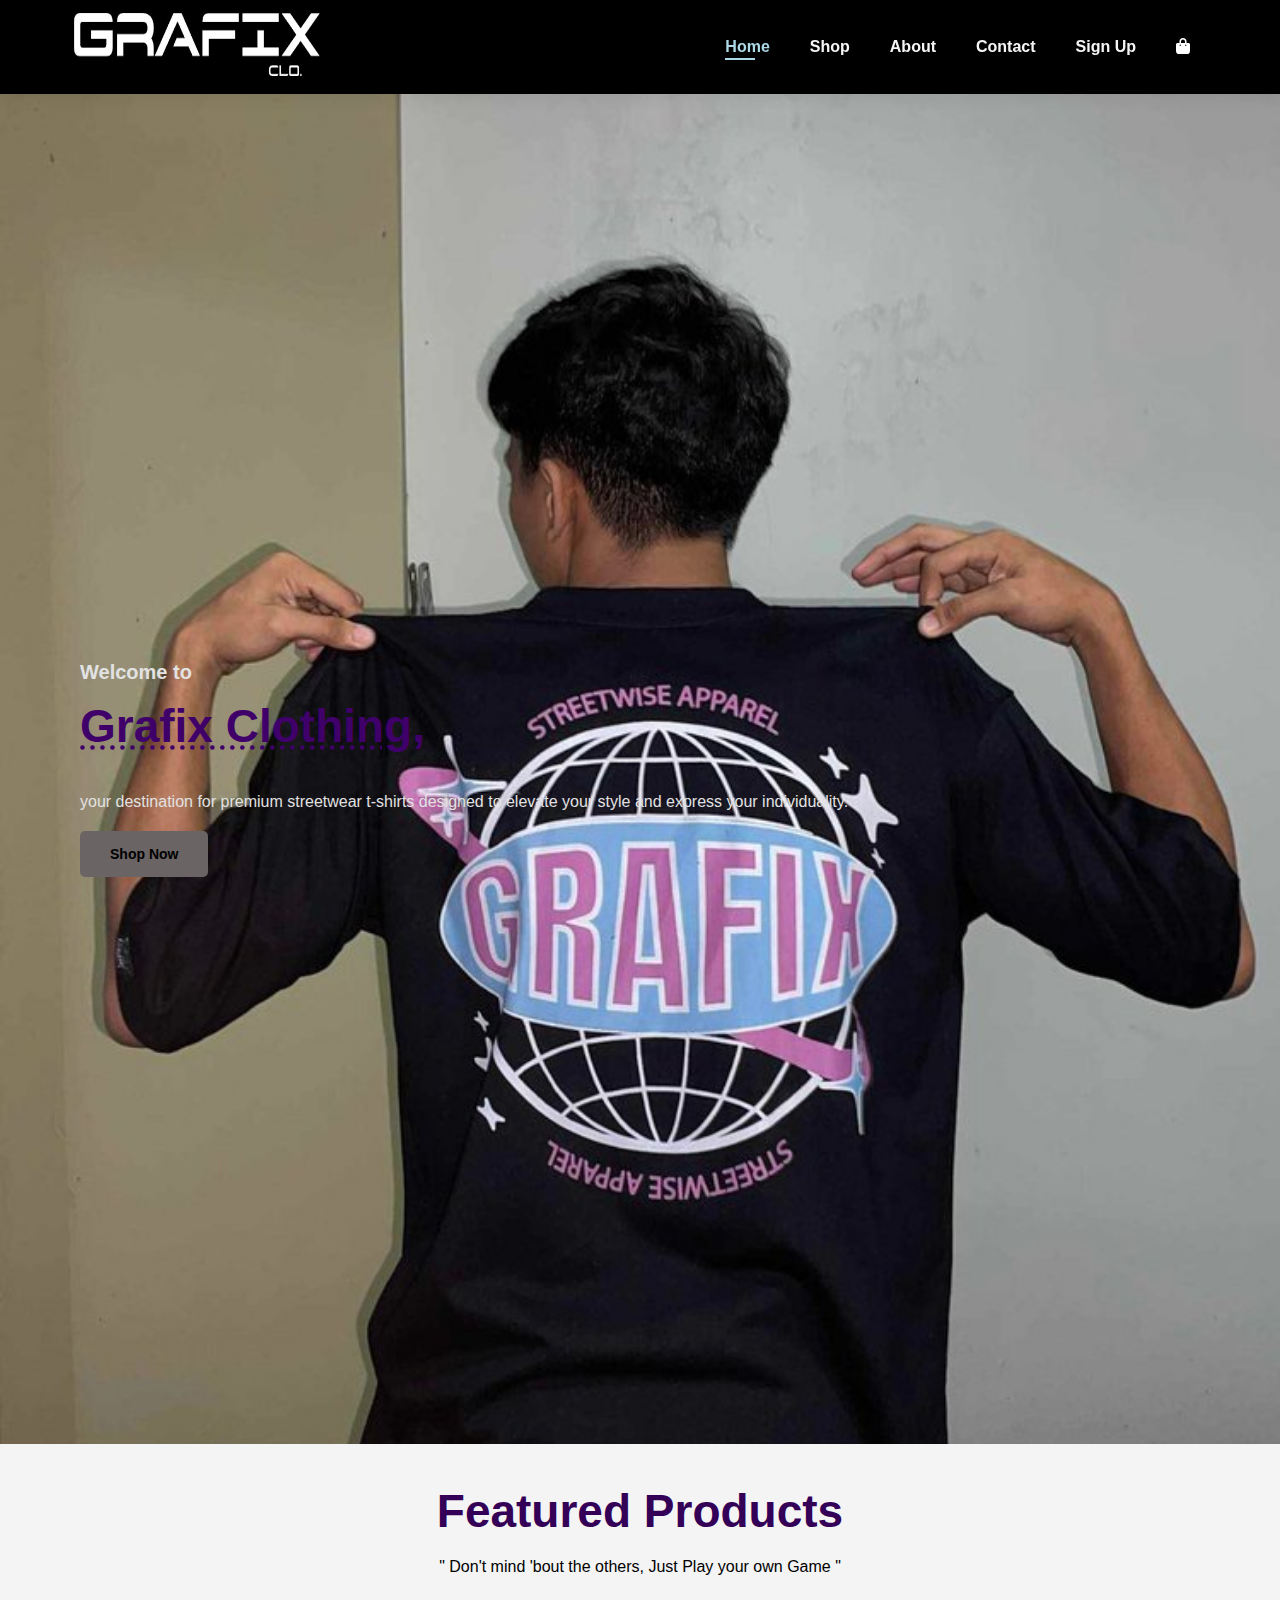
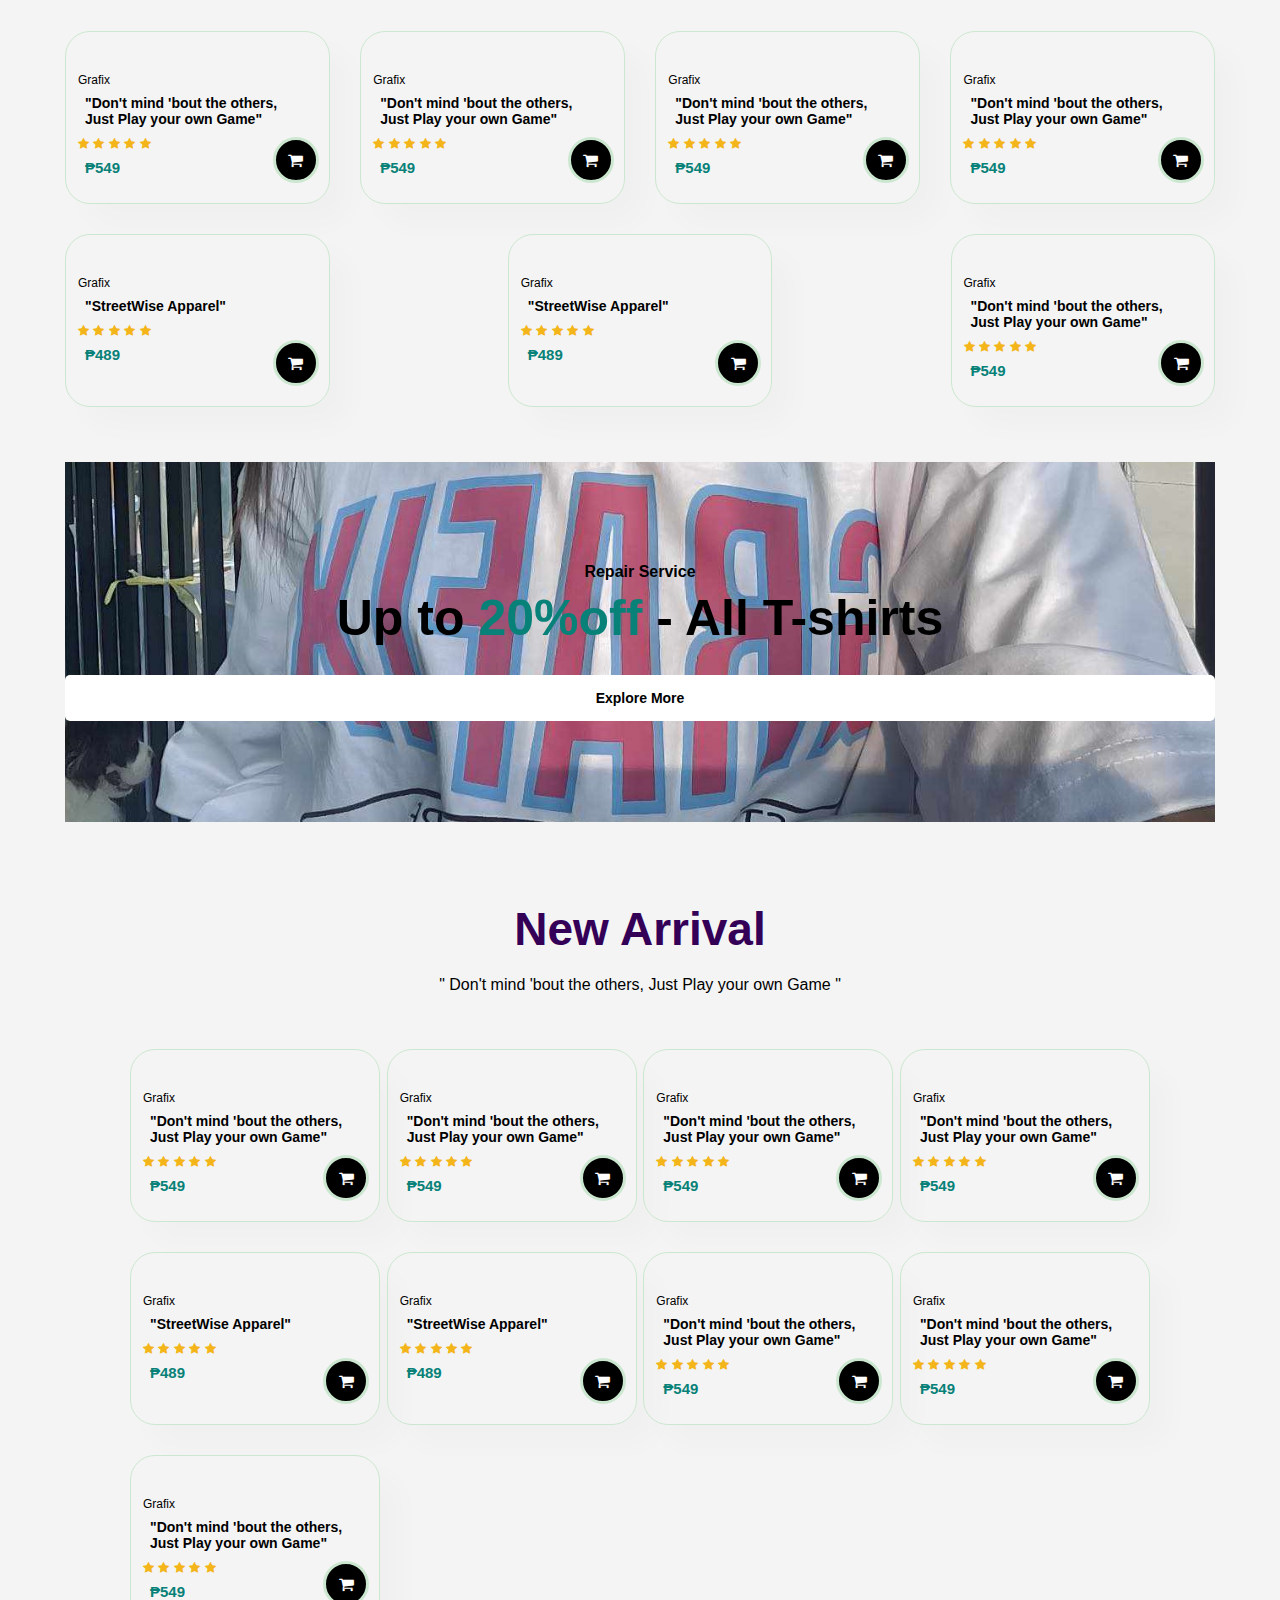
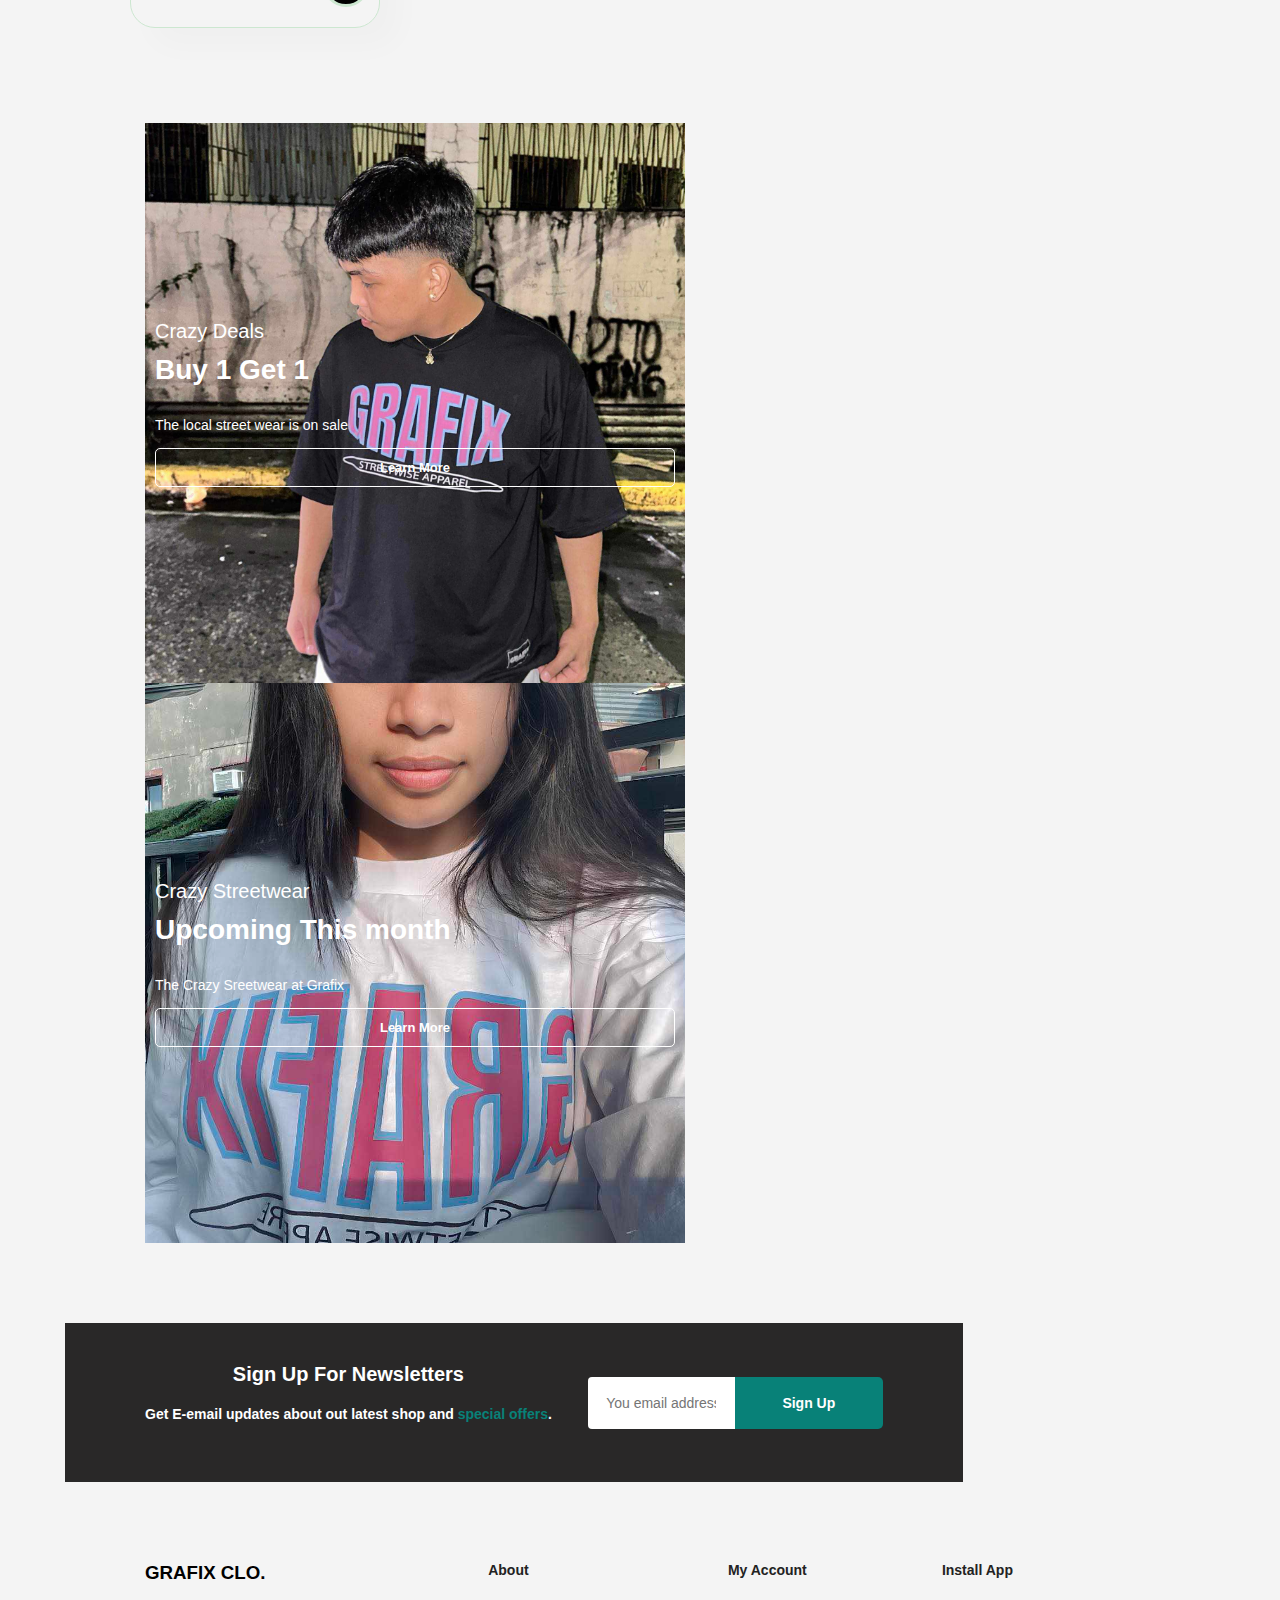
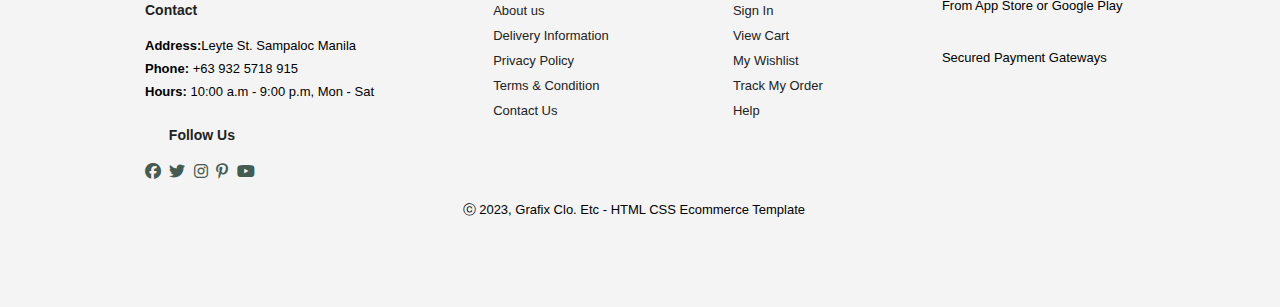
==== index.html @ 29e96ed6 "Add files via upload" ====
<!DOCTYPE html>
<html lang="en">
<head>
    <meta name="viewport" content="width=device-width, initial-scale=1.0">
    <title>Grafix Clothing</title>
    <link rel="stylesheet" href="https://cdnjs.cloudflare.com/ajax/libs/font-awesome/6.5.1/css/all.min.css"/>
    <link rel="stylesheet" href="https://cdnjs.cloudflare.com/ajax/libs/font-awesome/4.7.0/css/font-awesome.min.css"/>
    <link rel="stylesheet" href="https://cdnjs.cloudflare.com/ajax/libs/rateYo/2.3.4/jquery.rateyo.min.css"/>
    <link rel="stylesheet" href="style.css">
</head>

<body>

    <section id="header">
        <a href="#"><img src="Grafix logo.jpg" height="70" width="250"  class="logo" alt=""></a>

        <div>
            <ul id="navbar">
                <li><a class="active" href="index.html">Home</a></li>
                <li><a href="shop.html">Shop</a></li>
                <li><a href="about.html">About</a></li>
                <li><a href="contact.html">Contact</a></li>
                <li><a href="signup.html">Sign Up</a></li>
                <li id="lg-bag"><a href="cart.html"><i class="fa-solid fa-shopping-bag" style="color: white;" ></i></a></li>
                <a href="#" id="close"><i class="fa-regular fa-circle-xmark"></i></a>

            </ul>
        </div>
        <div id="mobile">
            <a href="cart.html"><i class="fa-solid fa-shopping-bag" style="color: white;" ></i></a>
            <i id="bar" class="fa-solid fa-outdent" style="color: white;"></i>

        </div>
    </section>

    <section id="hero"> 
        <h4> Welcome to </h4>
        <h2><abbr title="">Grafix Clothing,</abbr></h2>
        <p>your destination for premium streetwear t-shirts designed to elevate your style and express your individuality.</p>
        <a href="shop.html"><button>Shop Now</button></a>
    </section>

    </section>
    <section id="product1" class="section-p1">
        <h2> Featured Products</h2>
        <p> " Don't mind 'bout the others, Just Play your own Game "</p>
        <div class="pro-container">
            <div class="pro">
                <a href="sproduct.html">
                <img src="product/pro1.jpg" alt="">
                <div class="des">
                    <span>Grafix</span>
                    <h5>"Don't mind 'bout the others, Just Play your own Game"</h5>
                    <div class="star">
                        <i class="fa fa-star"></i>
                        <i class="fa fa-star"></i>
                        <i class="fa fa-star"></i>
                        <i class="fa fa-star"></i>
                        <i class="fa fa-star"></i>
                    </div>
                    <h4>₱549</h4>
                </div>
                <a href="#"><i class="fa fa-shopping-cart cart"></i></a>
            </div>
            <div class="pro">
                <a href="sproduct2.html">
                <img src="product/pro2.jpg" alt="">
                <div class="des">
                    <span>Grafix</span>
                    <h5>"Don't mind 'bout the others, Just Play your own Game"</h5>
                    <div class="star">
                        <i class="fa fa-star"></i>
                        <i class="fa fa-star"></i>
                        <i class="fa fa-star"></i>
                        <i class="fa fa-star"></i>
                        <i class="fa fa-star"></i>
                    </div>
                    <h4>₱549</h4>
                </div>
                <a href="#"><i class="fa fa-shopping-cart cart"></i></a>
            </div>
            <div class="pro">
                <a href="sproduct3.html">
                <img src="product/pro3.jpg" alt="">
                <div class="des">
                    <span>Grafix</span>
                    <h5>"Don't mind 'bout the others, Just Play your own Game"</h5>
                    <div class="star">
                        <i class="fa fa-star"></i>
                        <i class="fa fa-star"></i>
                        <i class="fa fa-star"></i>
                        <i class="fa fa-star"></i>
                        <i class="fa fa-star"></i>
                    </div>
                    <h4>₱549</h4>
                </div>
                <a href="#"><i class="fa fa-shopping-cart cart"></i></a>
            </div>
            <div class="pro">
                <a href="sproduct4.html">
                <img src="product/pro4.jpg" alt="">
                <div class="des">
                    <span>Grafix</span>
                    <h5>"Don't mind 'bout the others, Just Play your own Game"</h5>
                    <div class="star">
                        <i class="fa fa-star"></i>
                        <i class="fa fa-star"></i>
                        <i class="fa fa-star"></i>
                        <i class="fa fa-star"></i>
                        <i class="fa fa-star"></i>
                    </div>
                    <h4>₱549</h4>
                </div>
                <a href="#"><i class="fa fa-shopping-cart cart"></i></a>
            </div>
            <div class="pro">
                <a href="sproduct5.html">
                <img src="product/pro5.jpg" alt="">
                <div class="des">
                    <span>Grafix</span>
                    <h5>"StreetWise Apparel"</h5>
                    <div class="star">
                        <i class="fa fa-star"></i>
                        <i class="fa fa-star"></i>
                        <i class="fa fa-star"></i>
                        <i class="fa fa-star"></i>
                        <i class="fa fa-star"></i>
                    </div>
                    <h4>₱489</h4>
                </div>
                <a href="#"><i class="fa fa-shopping-cart cart"></i></a>
            </div>
            <div class="pro">
                <a href="sproduct6.html">
                <img src="product/pro6.jpg" alt="">
                <div class="des">
                    <span>Grafix</span>
                    <h5>"StreetWise Apparel"</h5>
                    <div class="star">
                        <i class="fa fa-star"></i>
                        <i class="fa fa-star"></i>
                        <i class="fa fa-star"></i>
                        <i class="fa fa-star"></i>
                        <i class="fa fa-star"></i>
                    </div>
                    <h4>₱489</h4>
                </div>
                <a href="#"><i class="fa fa-shopping-cart cart"></i></a>
            </div>
            <div class="pro">
                <a href="sproduct.html">
                <img src="product/pro1.jpg" alt="">
                <div class="des">
                    <span>Grafix</span>
                    <h5>"Don't mind 'bout the others, Just Play your own Game"</h5>
                    <div class="star">
                        <i class="fa fa-star"></i>
                        <i class="fa fa-star"></i>
                        <i class="fa fa-star"></i>
                        <i class="fa fa-star"></i>
                        <i class="fa fa-star"></i>
                    </div>
                    <h4>₱549</h4>
                </div>
                <a href="#"><i class="fa fa-shopping-cart cart"></i></a>
            </div>
            

    <section id="banner" class="section-m1">
        <h4>Repair Service</h4>
        <h2>Up to <span>20%off</span> - All T-shirts</h2>
        <button class="normal">Explore More</button>
    </section>

    <section id="product1" class="section-p1">
        <h2> New Arrival</h2>
        <p> " Don't mind 'bout the others, Just Play your own Game "</p>
        <div class="pro-container">
            <div class="pro">
                <img src="product/pro1.jpg" alt="">
                <div class="des">
                    <span>Grafix</span>
                    <h5>"Don't mind 'bout the others, Just Play your own Game"</h5>
                    <div class="star">
                        <i class="fa fa-star"></i>
                        <i class="fa fa-star"></i>
                        <i class="fa fa-star"></i>
                        <i class="fa fa-star"></i>
                        <i class="fa fa-star"></i>
                    </div>
                    <h4>₱549</h4>
                </div>
                <a href="#"><i class="fa fa-shopping-cart cart"></i></a>
            </div>
            <div class="pro">
                <img src="product/pro2.jpg" alt="">
                <div class="des">
                    <span>Grafix</span>
                    <h5>"Don't mind 'bout the others, Just Play your own Game"</h5>
                    <div class="star">
                        <i class="fa fa-star"></i>
                        <i class="fa fa-star"></i>
                        <i class="fa fa-star"></i>
                        <i class="fa fa-star"></i>
                        <i class="fa fa-star"></i>
                    </div>
                    <h4>₱549</h4>
                </div>
                <a href="#"><i class="fa fa-shopping-cart cart"></i></a>
            </div>
            <div class="pro">
                <img src="product/pro3.jpg" alt="">
                <div class="des">
                    <span>Grafix</span>
                    <h5>"Don't mind 'bout the others, Just Play your own Game"</h5>
                    <div class="star">
                        <i class="fa fa-star"></i>
                        <i class="fa fa-star"></i>
                        <i class="fa fa-star"></i>
                        <i class="fa fa-star"></i>
                        <i class="fa fa-star"></i>
                    </div>
                    <h4>₱549</h4>
                </div>
                <a href="#"><i class="fa fa-shopping-cart cart"></i></a>
            </div>
            <div class="pro">
                <img src="product/pro4.jpg" alt="">
                <div class="des">
                    <span>Grafix</span>
                    <h5>"Don't mind 'bout the others, Just Play your own Game"</h5>
                    <div class="star">
                        <i class="fa fa-star"></i>
                        <i class="fa fa-star"></i>
                        <i class="fa fa-star"></i>
                        <i class="fa fa-star"></i>
                        <i class="fa fa-star"></i>
                    </div>
                    <h4>₱549</h4>
                </div>
                <a href="#"><i class="fa fa-shopping-cart cart"></i></a>
            </div>
            <div class="pro">
                <img src="product/pro5.jpg" alt="">
                <div class="des">
                    <span>Grafix</span>
                    <h5>"StreetWise Apparel"</h5>
                    <div class="star">
                        <i class="fa fa-star"></i>
                        <i class="fa fa-star"></i>
                        <i class="fa fa-star"></i>
                        <i class="fa fa-star"></i>
                        <i class="fa fa-star"></i>
                    </div>
                    <h4>₱489</h4>
                </div>
                <a href="#"><i class="fa fa-shopping-cart cart"></i></a>
            </div>
            <div class="pro">
                <img src="product/pro6.jpg" alt="">
                <div class="des">
                    <span>Grafix</span>
                    <h5>"StreetWise Apparel"</h5>
                    <div class="star">
                        <i class="fa fa-star"></i>
                        <i class="fa fa-star"></i>
                        <i class="fa fa-star"></i>
                        <i class="fa fa-star"></i>
                        <i class="fa fa-star"></i>
                    </div>
                    <h4>₱489</h4>
                </div>
                <a href="#"><i class="fa fa-shopping-cart cart"></i></a>
            </div>
            <div class="pro">
                <img src="product/pro1.jpg" alt="">
                <div class="des">
                    <span>Grafix</span>
                    <h5>"Don't mind 'bout the others, Just Play your own Game"</h5>
                    <div class="star">
                        <i class="fa fa-star"></i>
                        <i class="fa fa-star"></i>
                        <i class="fa fa-star"></i>
                        <i class="fa fa-star"></i>
                        <i class="fa fa-star"></i>
                    </div>
                    <h4>₱549</h4>
                </div>
                <a href="#"><i class="fa fa-shopping-cart cart"></i></a>
            </div>
            <div class="pro">
                <img src="product/pro1.jpg" alt="">
                <div class="des">
                    <span>Grafix</span>
                    <h5>"Don't mind 'bout the others, Just Play your own Game"</h5>
                    <div class="star">
                        <i class="fa fa-star"></i>
                        <i class="fa fa-star"></i>
                        <i class="fa fa-star"></i>
                        <i class="fa fa-star"></i>
                        <i class="fa fa-star"></i>
                    </div>
                    <h4>₱549</h4>
                </div>
                <a href="#"><i class="fa fa-shopping-cart cart"></i></a>
            </div>
            <div class="pro">
                <img src="product/pro1.jpg" alt="">
                <div class="des">
                    <span>Grafix</span>
                    <h5>"Don't mind 'bout the others, Just Play your own Game"</h5>
                    <div class="star">
                        <i class="fa fa-star"></i>
                        <i class="fa fa-star"></i>
                        <i class="fa fa-star"></i>
                        <i class="fa fa-star"></i>
                        <i class="fa fa-star"></i>
                    </div>
                    <h4>₱549</h4>
                </div>
                <a href="#"><i class="fa fa-shopping-cart cart"></i></a>
            </div>
        </div>

    </section>

    <section id="sm-banner" class="section-p1">
    <div class="banner-box">
        <h4> Crazy Deals </h4>
        <h2> Buy 1 Get 1</h2>
        <span>The local street wear is on sale </span>
        <button class="white"> Learn More</button>
    </div>
    <div class="banner-box banner-box2">
        <h4> Crazy Streetwear </h4>
        <h2> Upcoming This month</h2>
        <span>The Crazy Sreetwear at Grafix </span>
        <button class="white"> Learn More</button>
    </div>
    </section>

    <section id="newletter" class="section-p1 section-m1">
        <div class="newtext">
            <h4>Sign Up For Newsletters</h4>
            <p> Get E-email updates about out latest shop and <span>special offers</span>.
            </p>
        </div>
        <div class="form">
            <input type="text" placeholder="You email address">
            <button class="normal">Sign Up</button>
        </div>
    </section>
    
    <footer class="section-p1">
        <div id="logo" class="col">
            <h3>GRAFIX CLO.</h3><br>
            <H4>Contact</H4>
            <p><strong>Address:</strong>Leyte St. Sampaloc Manila</p>
            <p><strong>Phone:</strong> +63 932 5718 915 </p>
            <p><strong>Hours:</strong> 10:00 a.m - 9:00 p.m, Mon - Sat</p>
            <div class="follow">
                <h4>Follow Us</h4>
                <div class="icon">
                <i class="fab fa-facebook-f"></i>
                <i class="fab fa-twitter"></i>
                <i class="fab fa-instagram"></i>
                <i class="fab fa-pinterest-p"></i>
                <i class="fab fa-youtube"></i>
            </div>
        </div>
    </div>

    <div class="col">
        <h4>About</h4>
        <a href="#">About us</a>
        <a href="#">Delivery Information</a>
        <a href="#">Privacy Policy</a>
        <a href="#">Terms & Condition</a>
        <a href="#">Contact Us</a>
    </div>  

    <div class="col">
        <h4>My Account</h4>
        <a href="#">Sign In</a>
        <a href="#">View Cart</a>
        <a href="#">My Wishlist</a>
        <a href="#">Track My Order</a>
        <a href="#">Help </a>
    </div>    


    <div class="col install">
        <h4>Install App</h4>
        <p>From App Store or Google Play</p>
        <div class="row">
            <img src="pay/store1.png"   alt="">
            <img src="pay/play.png"  alt="">
        </div>
        <p> Secured Payment Gateways</p>
        <img src="pay/visa.png"  alt="">
    </div>

    <div class="copyright">
        <p>ⓒ 2023, Grafix Clo. Etc - HTML CSS Ecommerce Template</p>
    </div>
    </footer>

    <script src="script.js"></script>
</body>
</html>
---- style.css ----
@import url('https://fonts.googleapis.com/css2?family=Kanit:wght@100&family=Roboto:wght@100&display=swap');
 @media only screen and (max-width: 576px) {
    /* CSS rules for screens up to 576px wide (typical mobile portrait) */

}
*{
    margin: 0;
    padding: 0;
    font-family: 'Robot', sans-serif;
}

h1 {
    font-size: 50px;
    line-height: 64px;
    color: #222;
} 

h2 {
    font-size: 46px;
    line-height: 54px;
    color: #340057;
}

h4{
    font-size: 20px;
    color: #222;
}

h6{
    font-weight: 700;
    font-size: 12px;
}

p{
    font-size: 16px;
    color:black;
    margin: 15px 0 20px 0;
}

.section-p1{
    padding: 40px 80px;
}

.section-m1{
    margin: 40px 0;
}

button.normal{
    font-size: 14px;
    font-weight: 600;
    padding: 15px 30px;
    color: #000;
    background-color: #fff;
    border-radius: 5px;
    cursor: pointer;
    border: none;
    outline: none;
    transition: 0.5s;

}
button.white{
    font-size: 13px;
    font-weight: 600;
    padding: 11px 18px;
    color: #fff;
    background-color:transparent;
    border-radius: 5px;
    cursor: pointer;
    border: 1px solid white;
    outline: none;
    transition: 0.2s;
}

body{
    width: 100%;
}

/*Header Start */

#header{
    display: flex;
    align-items: center;
    justify-content: space-between;
    padding: 10px 70px;
    background-color: black ;
    box-shadow: 0 5px 15px rgba(0,0,0,0.06);
    z-index: 999;
    position: sticky;
    top: 0;
    left: 0;
    display: flex;

}

#navbar {
    display: flex;
    align-items: center;
    justify-content: center;
}

#navbar li{
    list-style: none;
    padding: 0 20px;
    position: relative;
}

#navbar li a{
    text-decoration: none;
    font-size: 16px;
    font-weight: 600;
    color: whitesmoke;
    transition: 0.3s ease;
}

#navbar li a:hover, 
#navbar li a.active {
    
    color: lightblue;
}

#navbar li a.active::after,
#navbar li a:hover::after{
    content: "";
    width: 30px;
    height: 2px;
    background: lightblue;
    position: absolute;
    bottom: -4px;
    left: 20px;
}

#mobile{
    display: none;
    align-items: center;
}
#close{
    display: none;
}
.about-content {
    display: flex; /* Use flexbox layout */
    align-items: center; /* Align items vertically */
}

.about-text {
    margin-left: 20px; /* Adjust margin for spacing */
}
.single-pro-container {
    display: grid;
    grid-template-columns: 1fr 1fr; /* Two columns */
    gap: 20px;
}

.single-row-image {
    grid-column: 1 / span 1; /* Image spans the first column */
}

.single-pro-details {
    grid-column: 2 / span 1; /* Text details span the second column */
    padding: 20px; /* Add padding for spacing */
    background-color: #f9f9f9; /* Background color for contrast */
    border-radius: 8px; /* Rounded corners for style */
    box-shadow: 0 0 10px rgba(0, 0, 0, 0.1); /* Shadow for depth */
}

.single-pro-details h6 {
    margin-top: 0; /* Remove top margin for h6 */
    margin-bottom: 10px; /* Add bottom margin for spacing */
}

.single-pro-details span {
    margin-top: 20px; /* Add space between text and other elements */
    margin-bottom: 20px; /* Add bottom margin for spacing */
}

.single-pro-details select,
.single-pro-details input[type="number"] {
    margin-top: 10px; /* Add space between input elements */
    margin-bottom: 10px; /* Add bottom margin for spacing */
    padding: 8px;
    border: 1px solid #ccc;
    border-radius: 4px;
    width: 150px;
}

.single-pro-details button#add-to-cart-btn {
    margin-top: 20px; /* Add space between button and other elements */
    padding: 10px 20px;
    background-color: #4caf50;
    color: white;
    border: none;
    border-radius: 4px;
    cursor: pointer;
    transition: background-color 0.3s;
}

.single-pro-details button#add-to-cart-btn:hover {
    background-color: #45a049;
}

.single-pro-details span {
    color: #666;
}

/*Home Page */
#hero{
    background-image: url("model\ 2.jpg");
    height: 150vh;
    /*width: ;*/
    background-size: cover;
    background-position: top 25% right 0;
    padding: 0 80px;
    display: flex;
    flex-direction: column;
    align-items: flex-start;
    justify-content: center;
}

#hero h1, 
#hero h2{
color: #3f0069; }
#hero h4,
#hero p{
    color: #e2e2e2;
}
#hero h4{
    padding-bottom: 15px;
    
}
#hero button {
    font-size: 14px;
    font-weight: 600;
    padding: 15px 30px;
    color: #000;
    background-color: rgb(106, 100, 100);
    border-radius: 5px;
    cursor: pointer;
    border: none;
    outline: none;
    transition: 0.5s;
}
#hero button:hover{
    background-color: #088178;
    color: #fff;

}

#feature{
    display: flex;
    align-items: center;
    justify-content: space-between;
    flex-wrap: wrap;
    padding-right: 30px;
    
}

#feature .fe-box{
    width: 180px;
    text-align: center;
    padding: 5px 2px 5px 2px;
    box-shadow: 20px 20px 34px rgba(0,0,0,0.03);
    border: 2px solid transparent; /* Set initial border color to transparent */
    border-radius: 4px;
    margin: 10px 0;
    transition: border-color 0.3s ease; /* Add transition for border color change */

}

#feature .fe-box:hover{
    box-shadow: 10px 10px 54px rgba(70,62,221,0.1);
    border-color: black; /* Change border color on hover */


}
#feature .fe-box img{
    width: 60%;
    /*margin-bottom:;*/
}

#feature .fe-box h6{
    display: inline-block;
    padding: 9px 8px 6px 7px;
    line-height: 1;
    border-radius: 4px;
    color: whitesmoke;
    background-color: black;
    margin-bottom: 10px;
    cursor: pointer;
    transition: background-color 0.3s ease;

}

#feature .fe-box :nth-child(2) h6{
    background-color: #cdebbc;
}

#feature .fe-box :nth-child(3) h6{
    background-color: #cdebbc;
}

#feature .fe-box :nth-child(4) h6{
    background-color: #cdebbc;
}

#feature .fe-box :nth-child(5) h6{
    background-color: #cdebbc;
}

#feature .fe-box :nth-child(6) h6{
    background-color: #cdebbc;
}

#product1{
    text-align: center;
}

#product1 .pro-container{
    display: flex;
    justify-content: space-between;
    padding-top: 20px;
    flex-wrap: wrap;
}

#product1 .pro{
    width: 23%;
    min-width: 250px;
    padding: 10px 12px;
    border: 1px solid #cce7d0;
    border-radius: 25px;
    cursor: pointer;
    box-shadow: 20px 20px 30px rgba(0,0,0,0.02);
    margin: 15px 0  ;
    transition: 0.3 ease;
    position: relative;
}

#product1 .pro:hover{
    box-shadow: 20px 20px 30px rgba(0,0,0,0.06);
}

#product1 .pro img{
    width: 100%;
    border-radius: 20px;
}

#product1 .pro .des{
    text-align: start;
    padding: 10px 0;
}

#product1 .pro .des span{
    font-family:system-ui 'Segoe UI,sans-serif';
    color: black;
    font-size: 12px;
}

#product1 .pro .des h5{
    padding: 7px;
    color: black;
    font-size: 14px;
}

#product1 .pro .des i{
    font-size: 12px;
    color: rgb(243, 181, 25);
}

#product1 .pro .des h4{
    padding: 7px;
    font-size: 15px;
    font-weight: 700;
    color: #088178;
}

#product1 .pro .cart{
    width: 40px;
    height: 40px;
    line-height: 40px;
    border-radius: 50px;
    background-color: black;
    font-weight: 500;
    color: white;
    border: solid #cce7d0;
    position: absolute;
    bottom: 20px;
    right: 10px;
}

#banner{
    display: flex;
    flex-direction: column;
    justify-content: center;
    align-items: center;
    text-align: center;
    background-image: url("model\ 1.jpg");
    width: 100%;
    height: 40vh;
    background-size: cover;
    background-position: center;
    
}

#banner h4{
    color: black;
    font-size: 16px;
}


#banner h2{
    color: black;
    font-size: 50px;
    padding: 10px 0;
}

#banner h2 span{
    color: #088178;
}

#banner button:hover{
    background-color: #088178;
    color: #fff;
    width: 150px;
}

#sm-banner {
    display: flex;
    justify-content:space-between;
    flex-wrap: wrap;
}

#sm-banner .banner-box{
    display: flex;
    flex-direction: column;
    justify-content: center;
    align-items: flex-start;
    background-image: url(model\ 3.jpg);
    min-width: 520px;
    height: 60vh;
    background-size: cover;
    background-position: center;
    padding: 10px;
}

#sm-banner .banner-box2{
    background-image: url(model\ 4.jpg);
}

#sm-banner h4{
    color:white ;
    font-size: 20px;
    font-weight: 300;
}

#sm-banner h2{
    color:white ;
    font-size: 28px;
    font-weight: 800;
}
#sm-banner span{
    color:white ;
    font-size: 14px;
    font-weight: 500;
    padding-bottom: 15px;
}
#sm-banner .banner-box:hover button{
    background-color: #088178;
    border: 1px solid #088178;
}

#banner3{
    display:flex ;
    justify-content:space-between;
    flex-wrap: wrap;
    padding: 0 100px;
}

#banner3 .banner-box{
    display: flex;
    flex-direction: column;
    justify-content: center;
    align-items: flex-start;
    background-image: url(model\ 5.jpg);
    min-width: 26%;
    height: 25vh;
    background-size: cover;
    background-position: center;
    padding: 20px;
    margin-bottom: 20px;
}

#banner3 .banner-box2{
    background-image: url(model\ 5.jpg);
}
#banner3 .banner-box2{
    background-image: url(model\ 5.jpg);
}

#banner3 h2{
    color: white;
    font-weight: 900;
    font-size: 22px;
}

#banner3 h3{
    color: rgb(177, 58, 58);
    font-weight: 800;
    font-size: 15px;
}

#newletter{
    display: flex;
    justify-content: space-between;
    flex-wrap: wrap;
    align-items: center;
    background-image:url() ;
    background-position: 20% 30%;
    background-color:rgb(41, 40, 40);
} 
#newletter h4 {
    font: size 22px; ;
    font-weight: 700;
    color: white;
}
#newletter p {
    font-size: 14px;
    font-weight: 600;
    color: white;
}
#newletter p span{
    color:#088178;
}

#newletter .form{
    display: flex;
    width: 40%;
}

#newletter input{
    height: 3.125rem ;
    padding: 0 1.25em;
    font-size: 14px;
    width: 100%;
    border: 1px solid transparent;
    border-radius: 4px;
    outline: none;
    border-top-right-radius: 0;
    border-bottom-right-radius: 0;
}
#newletter button{
    background-color:#088178 ;
    color: white;
    white-space: nowrap;
    border-top-left-radius: 0;
    border-bottom-left-radius: 0;
}
footer{
    display: flex;
    flex-wrap: wrap;
    justify-content: space-between;
}

footer .col{
    display: flex;
    flex-direction:column ;
    align-items: flex-start;
    margin-bottom: 20px;
}

footer .logo{
    margin-bottom: 30px;
}
footer h4{
    font-size: 14px;
    padding-bottom: 20px;
}

footer p{
    font-size: 13px;
    margin: 0 0 8px 0;
}
footer a{
    font-size: 13px;
    text-decoration: none;
    color: #222;
    margin: 5px;;
}

footer .follow{
    margin-top: 20px;
}

footer .follow i {
    color: #465b52;
    padding-right: 4px;
    cursor: pointer;
}

/*
footer .install .row img{
    
    border: 1px solid #088178;
    border-radius: 6px;    
}*/

footer  .install img{
    margin: 10px 0 15px 0; 
}

footer .follow i:hover,
footer a:hover{
    color: #088178;
}

footer .copyright{
    width: 100%;
    text-align: center;
}

/* Shop Page */
.pro-container {
    display: flex;
    flex-wrap: wrap;
    justify-content: space-between;
    margin: 0 -15px; 
}

.pro {
    width: calc(33.33% - 30px); 
    margin-bottom: 30px;
    padding: 0 15px; 
    box-sizing: border-box; 
}


#page-header {
    background-image: url(page2/swag1.jpg);
    width: 100%;
    height: 40vh;
    background-size: cover;
    display: flex;
    justify-content: center;
    align-items: center; /* Align items vertically */
    text-align: center;
}

#page-header h2,
#page-header p {
    color: white;
    margin: 0; /* Remove default margins */
}

#pagination {
    text-align: center;
    margin-top: 20px; /* Add margin for spacing */
}

#pagination a {
    text-decoration: none;
    background-color: black;
    padding: 10px 20px; /* Adjust padding */
    border-radius: 4px;
    color: white;
    font-weight: 600;
    margin: 0 5px; /* Add margin for spacing between pagination links */
}

#pagination a i {
    font-size: 16px;
    font-weight: 600;
}

#products {
    display: flex;
    flex-wrap: wrap;
    justify-content: space-between;
}

.product {
    width: calc(30% - 20px); /* Set to approximately 30% with space between */
    margin-bottom: 20px;
    background-color: #f9f9f9; /* Add background color for better visibility */
    padding: 15px; /* Add padding for better spacing */
    box-sizing: border-box; /* Include padding in width calculation */
    border-radius: 8px; /* Add border radius for rounded corners */
    box-shadow: 0 0 10px rgba(0, 0, 0, 0.1); /* Add box shadow for a better visual effect */
}

.product img {
    max-width: 100%; /* Ensure images fit inside their containers */
}

@media (max-width: 768px) {
    .product {
        width: calc(50% - 20px); /* Set to 50% width for two products per row on smaller screens */
    }
}

@media (max-width: 576px) {
    .product {
        width: 100%; /* Set to 100% width for one product per row on smaller screens */
    }
}




/*Contact Page*/

#contact-details {
    display: flex;
    align-items: center;
    justify-content: space-between;
}

#contact-details .details{
    width: 40%;
}

#contact-details .details span,
#form-details form span {
    font-size: 12px;
}

#contact-details .details h2,
#form-details form h2{
    font-size: 26px;
    line-height: 35px;
    padding: 20px 0;
}

#contact-details .details h3{
    font-size: 16px;
   padding-bottom: 15px;
}


#contact-details .details li{
    list-style: none;
    display: flex;
    padding: 10px 0;
}

#contact-details .details li i{
    font-size: 14px;
    padding-right: 22px;
}

#contact-details .details li p{
    margin: 0;
    font-size: 14px;
}

#contact-details .map {
    width: 55%;
    height: 400px ;
}

#contact-details .map iframe {
    width: 100%;
    height: 100%;
}

#form-details {
    display: flex;
    justify-content: space-between;
    margin: 30px;
    padding: 50px; 
    border: 1px solid black;
} 

#form-details form {
    width: 65%;
    display: flex;
    flex-direction: column;
    align-items: flex-start;
}

#form-details form input,
#form-details form textarea{
    width: 100%;
    padding: 12px 15px;
    outline: none;
    margin-bottom: 20px;
    border: 1px solid black;
}

#form-details form button {
    background-color: #088178;
    color: white;
}

#form-details .people div{
    
    display: flex;
    align-items: flex-start;
}

#form-details .people div img {
    
    margin: 65px;
    height: 65px;
    object-fit: cover;
    margin-right: 15px;
    margin-bottom: -10px;
}

#form-details .people div p{
    margin: 35px 0;
    font-size: 13px;
    line-height: 25px;
}
#form-details .people div span{
    display: block;
    font-size: 16px;
    font-weight: 600;
    color: black;
}


/*Cart Page*/

#cart {
    overflow-x: auto;
}

#cart table {
    width: 100%;
    border-collapse: collapse;
    table-layout: fixed;
    white-space: nowrap;
}

#cart table img {
    width: 70px;

}

#cart table td:nth-child(1){
    width: 100px;
    text-align: center;
}
#cart table td:nth-child(2){
    width: 150px;
    text-align: center;

}
#cart table td:nth-child(3){
    width: 250px;
    text-align: center;

}
#cart table td:nth-child(4),
#cart table td:nth-child(5),
#cart table td:nth-child(6){
    width:150px;
    text-align:center;
}

#cart table td:nth-child(5) input {
    width: 70px; 
    padding: 10px 5px 10px 15px;
}

#cart table thead {
    border: 1px solid #e2e2e2;
    border-left: none;
    border-right: none;
}

#cart table thead td {
    font-weight: 700;
    text-transform: uppercase;
    font-size: 13px;
    padding: 18px 0;
}

#cart table tbody tr td {
    padding-top: 15px;
}

#cart table tbody td {
    font-size: 13px;
} 

#cart-add {
    display: flex;
    flex-wrap: wrap;
    justify-content: space-between;
}

#coupon {
    width: 50%;
    margin-bottom: 30px;
}


#coupon h3,
#subtotal h3 {
    padding-bottom: 15px;
}

#coupon input {
    padding: 10px 20px;
    outline: none;
    width: 60%;
    margin-right: 10px;
    border: 1px solid #e2e2e2;
}

#coupon button,
#subtotal button {
    background-color: #088178;
    color: white;
    padding: 12px 20px;
}

#subtotal {
    width: 40%; /*30*/
    margin-bottom: 30px;
    border: 1px solid #e2e2e2;
    padding: 30px;
}

#subtotal table {
    border-collapse: collapse;
    width: 100%;
    margin-bottom: 20px;
}

#subtotal table td{
    width: 50%;
    border: 1px solid #e2e2e2;
    padding: 10px;
    font-size: 13px;
}

/*Start Media Query*/

@media (max-width:799px ) {
.section-p1{
    padding: 40px 40px;
}     
    #navbar {
        display: flex;
        flex-direction: column;
        align-items: flex-start;
        justify-content: flex-start;
        position: fixed;
        top: 0;
        right: -300px;
        height: 100vh;
        width: 300px;
        background-color: black;
        box-shadow: 0 40px 60px rgba(0, 0, 0, 0.1);
        padding: 80px 0 0 10px;
        transition: 0.3s;
    }
    #navbar li {
        margin-bottom: 25px;
    }


    #navbar.active{
        right: 0px;
    }
    #mobile {
        display: flex;
        align-items: center;
    }

    #mobile i {
        color: black;
        font-size: 24px;
        padding: 20px;
    }

    #close{
        display: initial;
        position: absolute;
        top: 30px;
        left: 30px;
        color: white;
        font-size: 24px;
    }
    #lg-bag{
    display: none;
    }
    #hero {
        height: 70vh;
        overflow-x: hidden;      
        padding: 0 70px;
        background-position: top 30% right 30%;
    }

    #feature {
        justify-content: center;
        padding-right: 10px;
    }
    #feature .fe-box {
        margin: 15px 15px;
    }
    #product1 .pro-container {
        
        justify-content: center;
        
    }
    #product1 .pro {
        margin: 15px ;
    }
    #banner {
        height: 20vh;
    }
    #sm-banner .banner-box {
        min-width: 100%;
        height: 30vh;
    }
    #banner3 {
        padding: 0 40px;
    }
    #banner3 .banner-box {
        width: 24%;
    }
    #sm-banner .banner-box2 {
        margin-top: 20px;
     }
    #newletter .form {
       
        width: 70%;
    }
    
   /* Contact Page */
   #form-details{
    padding: 40px;
   }

   #form-details form {
    width: 50%;
    }
}

@media(max-width: 477px)  {
    .section-p1 {
        padding: 20px;
    }
    
    #header {  
        padding: 5px 20px;
    }
    h1 {
        font-size: 38px;
    }
    h2 {
        font-size: 32px;
    }
    #hero {
        padding: 0 10px;
        background-position: 55%;
    }
    #feature {
        justify-content: space-between;
        padding-right: 10px;
    }
    #feature .fe-box {
        width: 155px;
        margin: 0 0 10px 0;
    }
    #product1 .pro {
        width: 100%;
    }
    #banner {
        height: 30vh;
    }
    #sm-banner .banner-box {
        
        height: 30vh;
    }
    #sm-banner .banner-box2 {
       margin-top: 20px;
    }
    #banner3 {
    padding: 0 30px;
    }   
    #banner3 .banner-box {
        width: 100%;
    }
    #newletter {
        padding: 40px 20px;
    }
    #newletter .form {
        width: 100%;
    }
    footer .copyright {
        
        text-align: start;
    }

    /*Single Product*/
    #prodetails {
        display: flex;
        flex-direction: column;
    }
    #prodetails .single-row-image {
        width: 100%;
        margin-right: 0px;
    }
    #prodetails .single-pro-details {
        width: 100%;
    }

    /*Blog Page*/
    #blog {
        padding: 100px 20px 0 20px;
    }
    
    #blog .blog-box {
        display: flex;
        flex-direction: column;
        align-items: flex-start;
    }
    #blog .blog-img {
        width: 100%;
        margin-right: 0px;
        margin-bottom: 30px;
    }
    #blog .blog-details {
        width: 100%;
    }

    /*about page*/
    #about-head {
       flex-direction: column;
    }
    #about-head img {
        width: 100%;
        margin-bottom: 20px;
    }
    h2 {
        font-size: 32px;
        text-align: center;
    }
    #about-head div {
        padding-left: 0px;
    }
    #about-app .video {
        width: 100%;
    }

    /*Contact Page*/
    #contact-details {
        flex-direction: column;  
    }

    #contact-details .details{
        width: 100%;
        margin-bottom: 30px;
    }
    #contact-details .map {
        width: 100%;
    }
    #form-details {
        margin: 10px;
        padding: 30px 10px;
        flex-wrap:wrap ;
    }
    #form-details form {
        width: 90%;
        margin-bottom: -10px; /*30*/
    }
    #form-details .people div{  /* dinagdag ko*/
        margin-top: 0px;
        margin-left: -30px;
        display: flex;
        align-items: flex-start;
    }
    /*cart */
    #cart-add {
        flex-direction: column; 
    }
    #coupon {
        width: 100%;
        margin-left: 10px;
    }
    #coupon button {
        margin-top: 10px;
    }
    #subtotal {
        width: 100%;
       
        padding: 10px;
    }
}

/* Additions for Checkout Page */
.checkout-container {
    max-width: 800px;
    margin: 20px auto;
    background-color: #fff;
    padding: 20px;
    border-radius: 5px;
    box-shadow: 0 0 10px rgba(0, 0, 0, 0.1);
}

.checkout-container h2 {
    margin-top: 0;
    text-align: center;
    color: #333;
}

.order-summary {
    margin-top: 20px;
    border-top: 1px solid #ccc;
    padding-top: 20px;
}

.order-summary table {
    width: 100%;
}

.order-summary table th,
.order-summary table td {
    padding: 10px;
    text-align: left;
    border-bottom: 1px solid #ccc;
}

.order-summary table th {
    background-color: #f2f2f2;
}

#confirm-order-btn {
    display: block;
    width: 100%;
    padding: 10px;
    background-color: #333;
    color: #fff;
    border: none;
    border-radius: 5px;
    cursor: pointer;
    transition: background-color 0.3s ease;
}

#confirm-order-btn:hover {
    background-color: #088178;
}

/* Modal styles */
.modal {
    display: none; /* Hide modal by default */
    position: fixed;
    z-index: 1;
    left: 0;
    top: 0;
    width: 100%;
    height: 100%;
    overflow: auto;
    background-color: rgba(0, 0, 0, 0.4); /* Black background with opacity */
}

.modal-content {
    background-color: #fefefe;
    margin: 15% auto;
    padding: 20px;
    border: 1px solid #888;
    width: 80%;
    border-radius: 5px;
    box-shadow: 0 4px 8px 0 rgba(0, 0, 0, 0.2);
    position: relative;
}

.close {
    color: #aaa;
    float: right;
    font-size: 28px;
    font-weight: bold;
}

.close:hover,
.close:focus {
    color: black;
    text-decoration: none;
    cursor: pointer;
}
body {
    font-family: Arial, sans-serif;
    background-color: #f4f4f4;
    margin: 0;
    padding: 0;
}

.signup-container {
    max-width: 400px;
    margin: 100px auto;
    padding: 20px;
    background-color: #fff;
    border-radius: 8px;
    box-shadow: 0 0 10px rgba(0, 0, 0, 0.1);
}

h2 {
    text-align: center;
    margin-bottom: 20px;
}

.form-group {
    margin-bottom: 20px;
}

label {
    display: block;
    margin-bottom: 5px;
}

input[type="email"],
input[type="password"] {
    width: 100%;
    padding: 10px;
    border: 1px solid #ccc;
    border-radius: 4px;
    box-sizing: border-box;
}

button[type="submit"] {
    padding: 10px 20px;
    background-color: #007bff;
    color: #fff;
    border: none;
    border-radius: 4px;
    cursor: pointer;
}

button[type="submit"]:hover {
    background-color: #0056b3;
}
body {
    font-family: Arial, sans-serif;
    background-color: #f4f4f4;
    margin: 0;
    padding: 0;
}

.container {
    width: 80%;
    max-width: 400px;
    margin: 50px auto;
    background: #fff;
    padding: 20px;
    border-radius: 5px;
    box-shadow: 0 0 10px rgba(0, 0, 0, 0.1);
}

h2 {
    text-align: center;
    margin-bottom: 20px;
}

.form-control {
    margin-bottom: 20px;
}

label {
    display: block;
    font-weight: bold;
}

input[type="text"],
input[type="password"] {
    width: 100%;
    padding: 8px;
    border: 1px solid #ccc;
    border-radius: 5px;
}

button {
    display: block;
    width: 100%;
    padding: 10px;
    background-color: #280072;
    color: #fff;
    border: none;
    border-radius: 5px;
    cursor: pointer;
    transition: background-color 0.3s;
}

button:hover {
    background-color: #290075;
}

p {
    text-align: center;
    margin-top: 20px;
}

a {
    color: #3c55e4;
    text-decoration: none;
}

a:hover {
    text-decoration: underline;
}
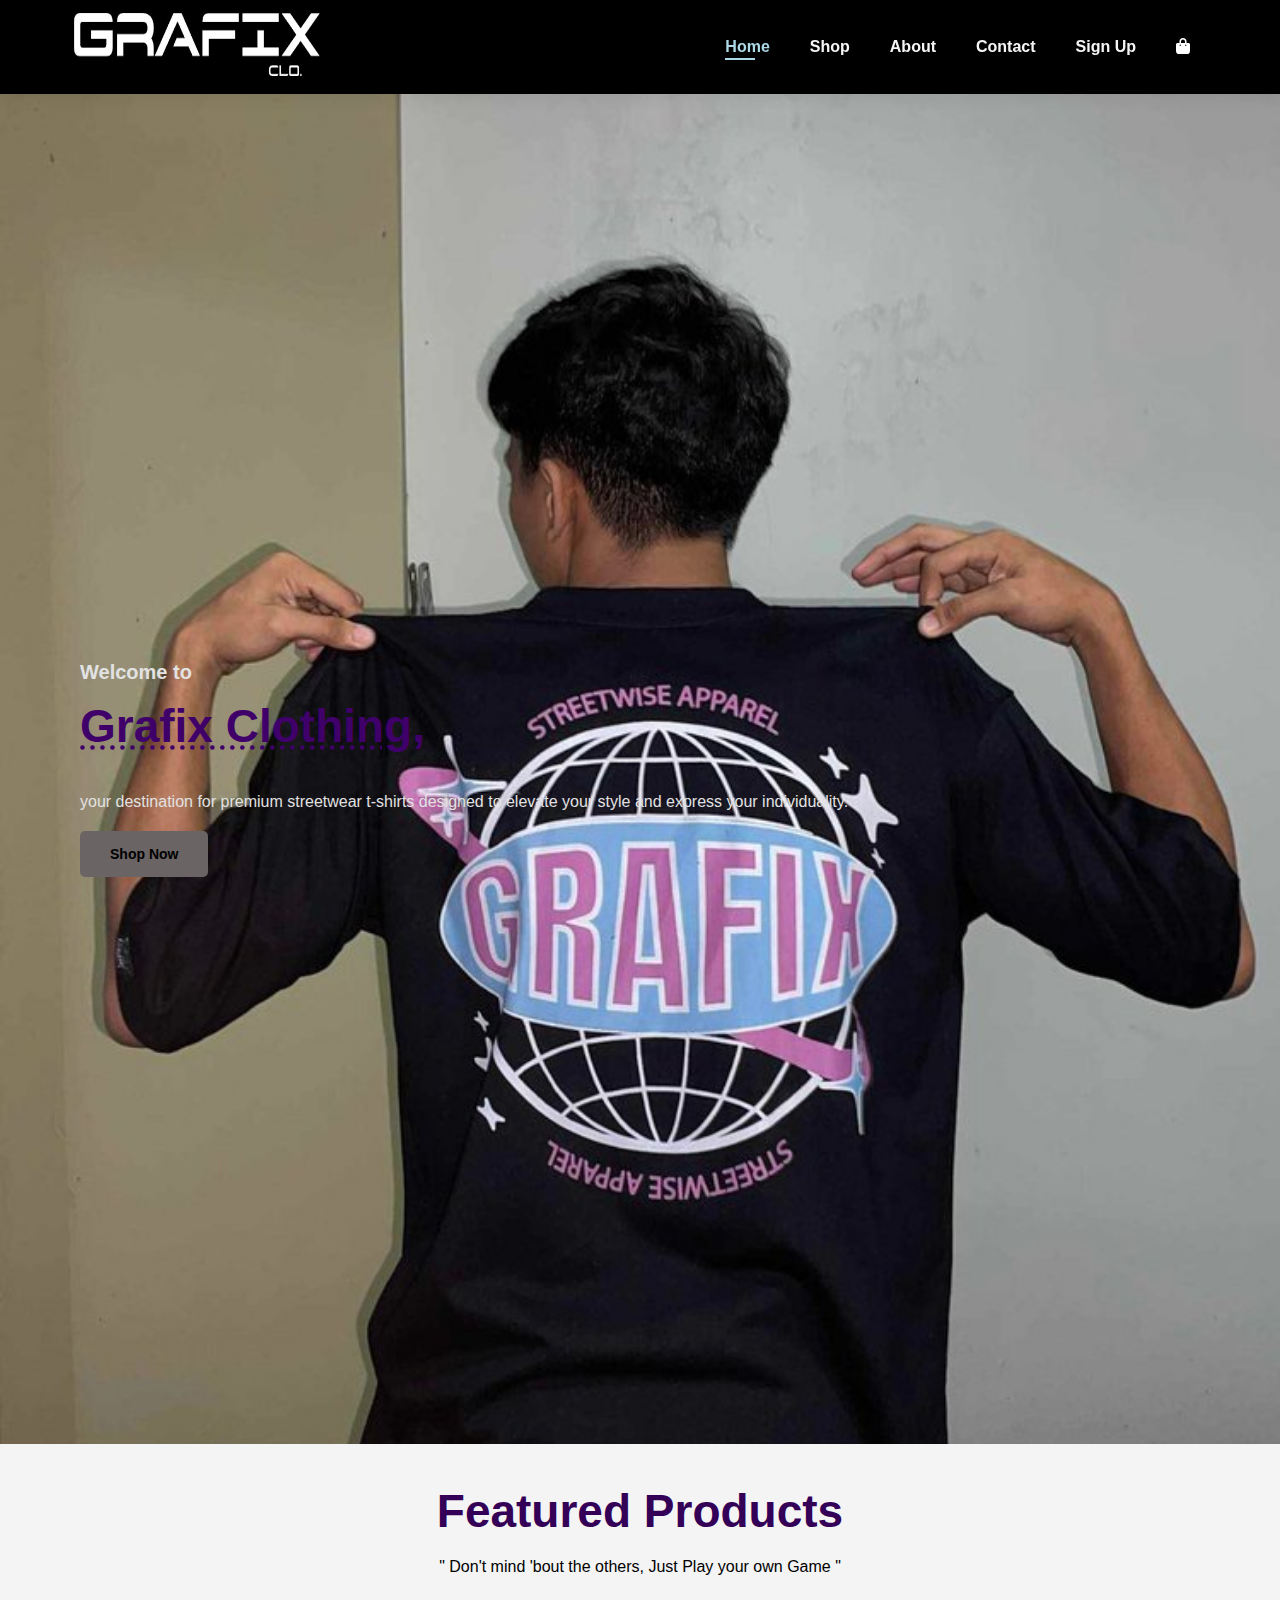
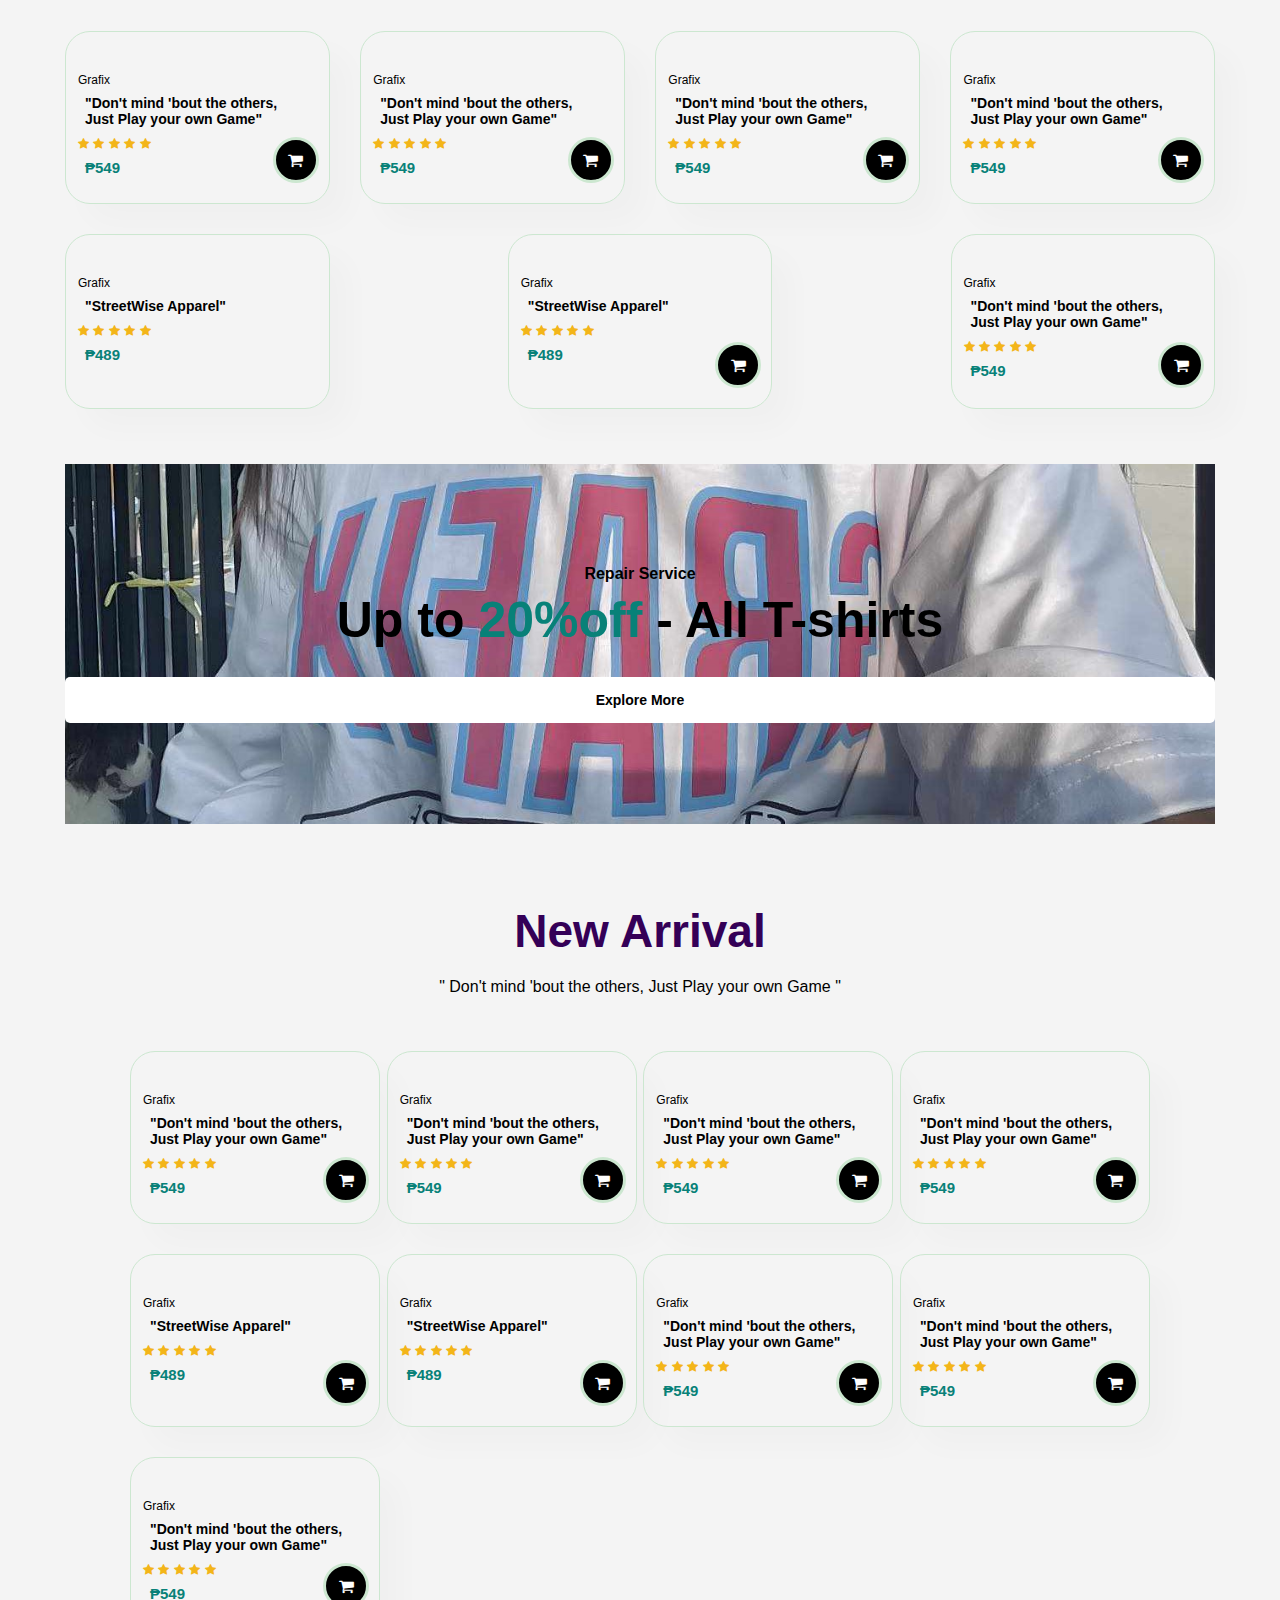
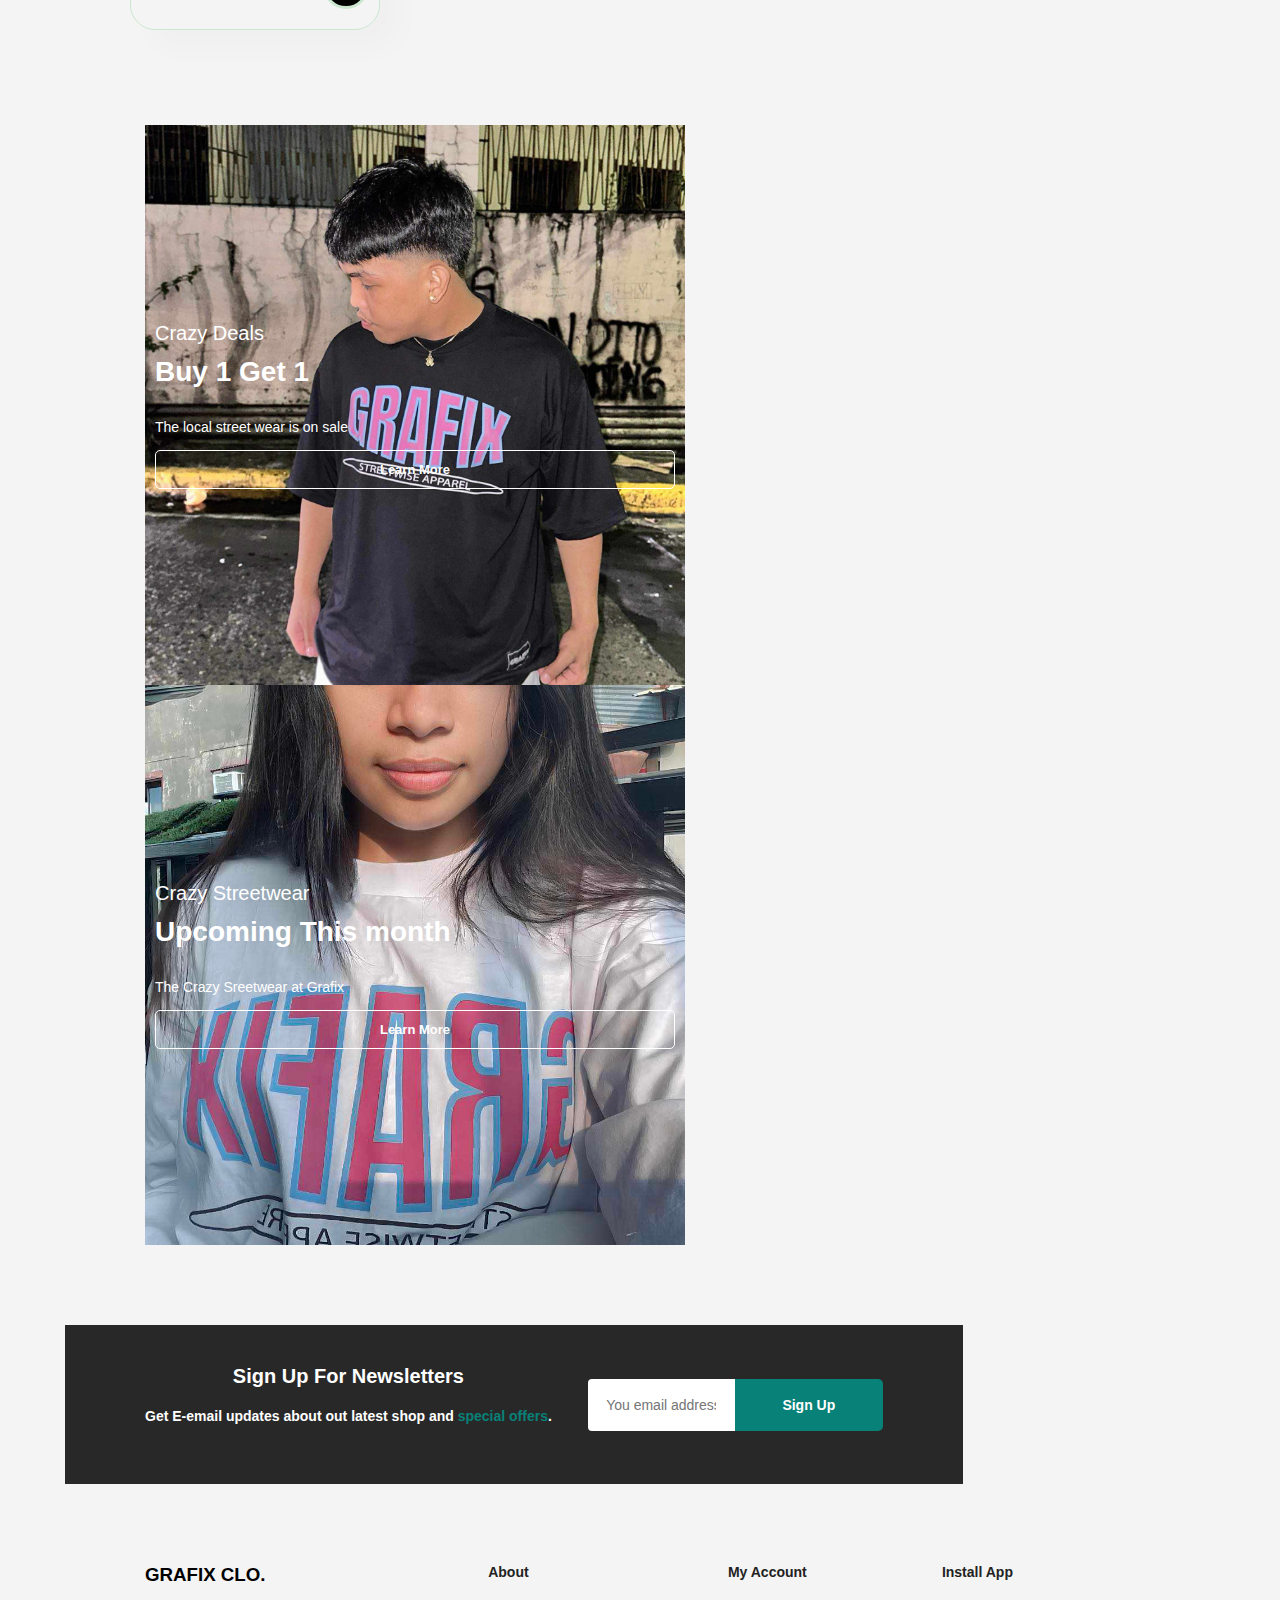
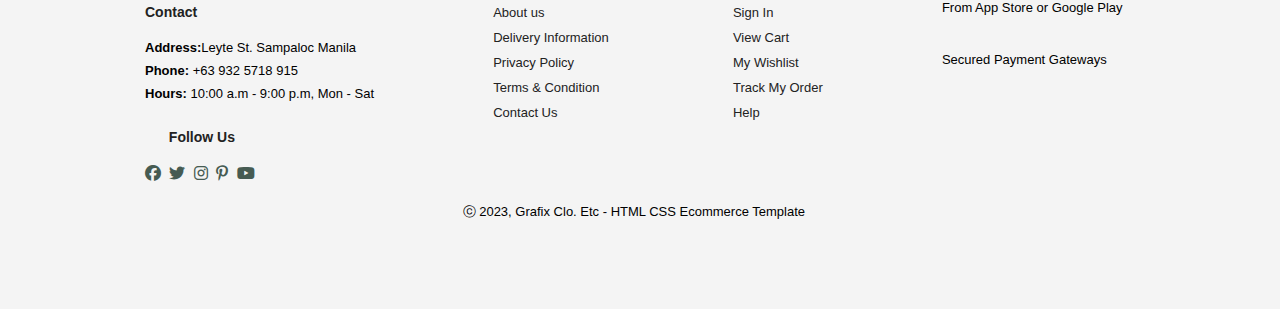
==== commit 485910ee: "index.html" ====
--- a/index.html
+++ b/index.html
@@ -13,7 +13,7 @@
 
     <section id="header">
         <a href="#"><img src="Grafix logo.jpg" height="70" width="250"  class="logo" alt=""></a>
-
+        
         <div>
             <ul id="navbar">
                 <li><a class="active" href="index.html">Home</a></li>
@@ -64,7 +64,7 @@
             </div>
             <div class="pro">
                 <a href="sproduct2.html">
-                <img src="product/pro2.jpg" alt="">
+                <a href="#"><img src="product/pro2.jpg" alt=""></a>
                 <div class="des">
                     <span>Grafix</span>
                     <h5>"Don't mind 'bout the others, Just Play your own Game"</h5>
@@ -81,7 +81,7 @@
             </div>
             <div class="pro">
                 <a href="sproduct3.html">
-                <img src="product/pro3.jpg" alt="">
+                    <a href="#"><img src="product/pro3.jpg" alt=""></a>
                 <div class="des">
                     <span>Grafix</span>
                     <h5>"Don't mind 'bout the others, Just Play your own Game"</h5>
@@ -98,7 +98,7 @@
             </div>
             <div class="pro">
                 <a href="sproduct4.html">
-                <img src="product/pro4.jpg" alt="">
+                    <a href="#"><img src="product/pro4.jpg" alt=""></a>
                 <div class="des">
                     <span>Grafix</span>
                     <h5>"Don't mind 'bout the others, Just Play your own Game"</h5>
@@ -115,7 +115,7 @@
             </div>
             <div class="pro">
                 <a href="sproduct5.html">
-                <img src="product/pro5.jpg" alt="">
+                    <a href="#"><img src="product/pro5.jpg" alt=""></a>
                 <div class="des">
                     <span>Grafix</span>
                     <h5>"StreetWise Apparel"</h5>
@@ -128,7 +128,7 @@
                     </div>
                     <h4>₱489</h4>
                 </div>
-                <a href="#"><i class="fa fa-shopping-cart cart"></i></a>
+                <a href="#"><img src="product/pro6.jpg" alt=""></a>
             </div>
             <div class="pro">
                 <a href="sproduct6.html">
@@ -407,4 +407,4 @@
 
     <script src="script.js"></script>
 </body>
-</html>+</html>
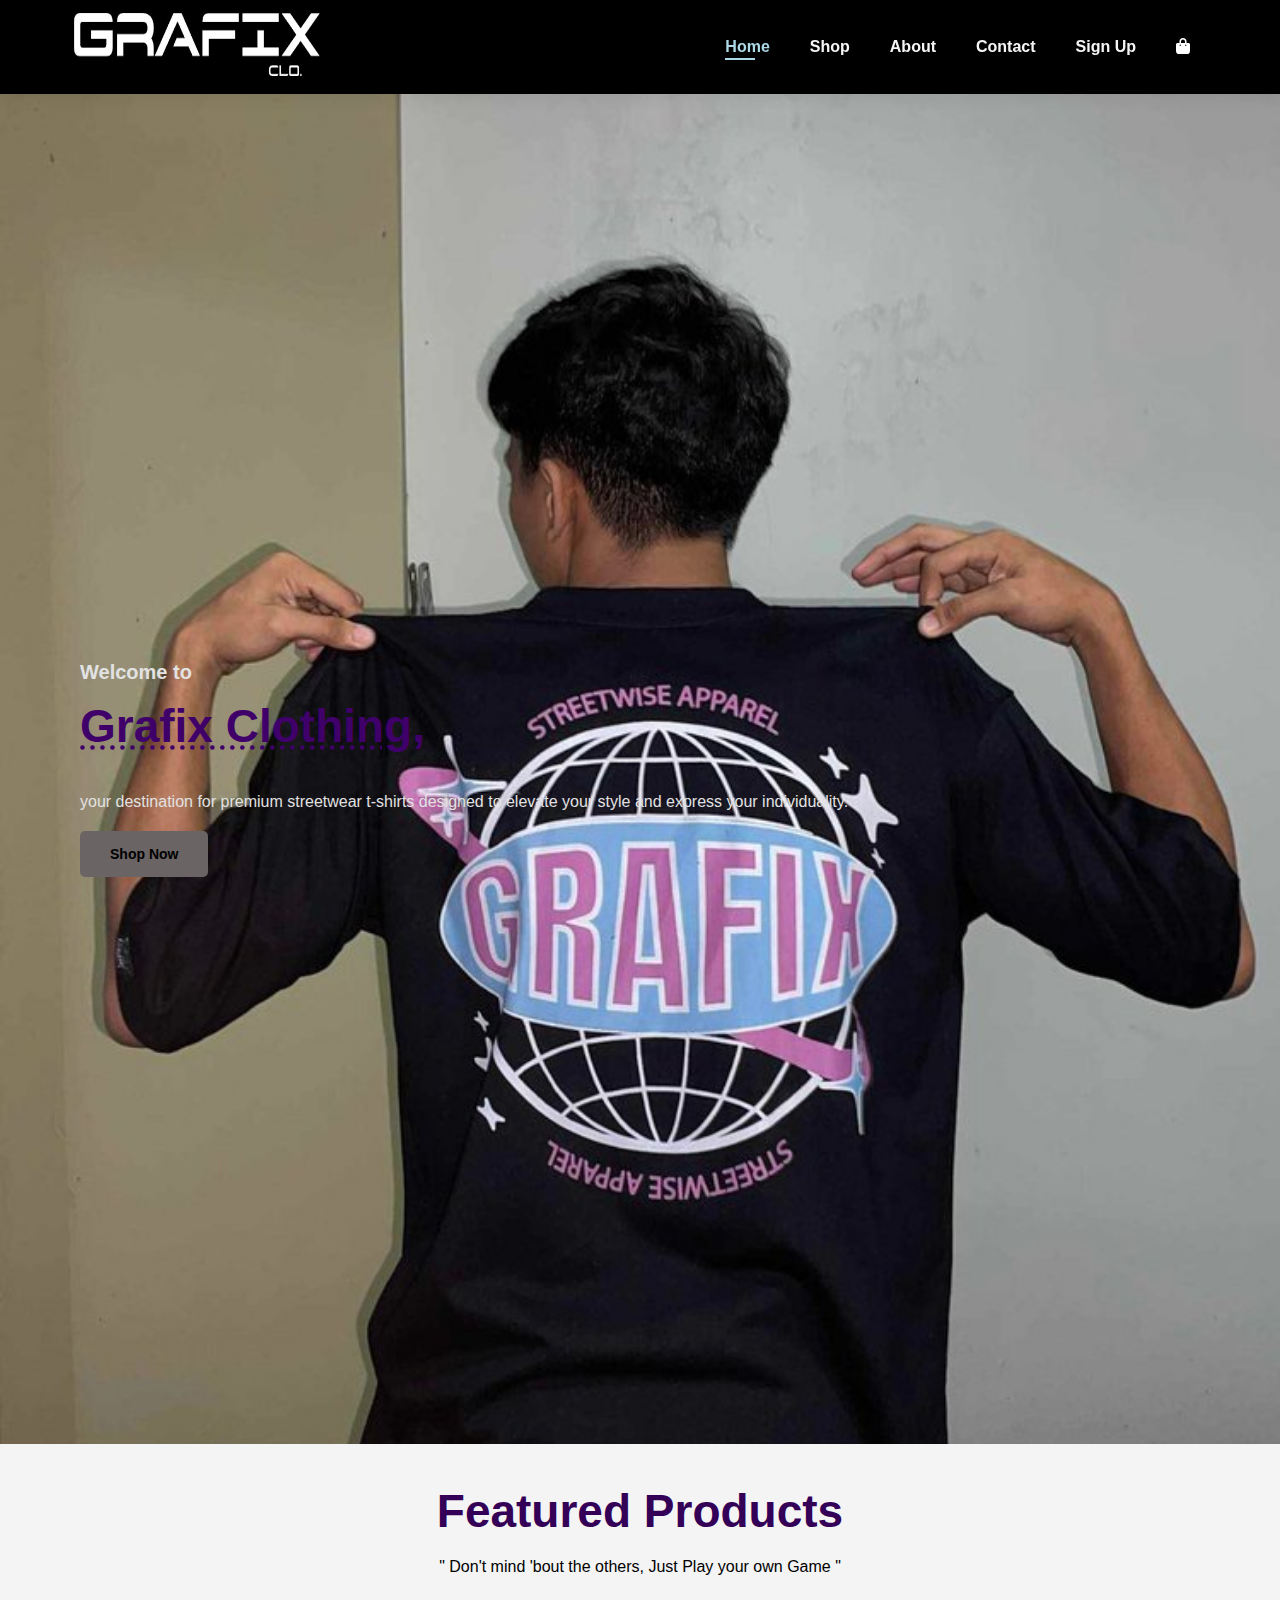
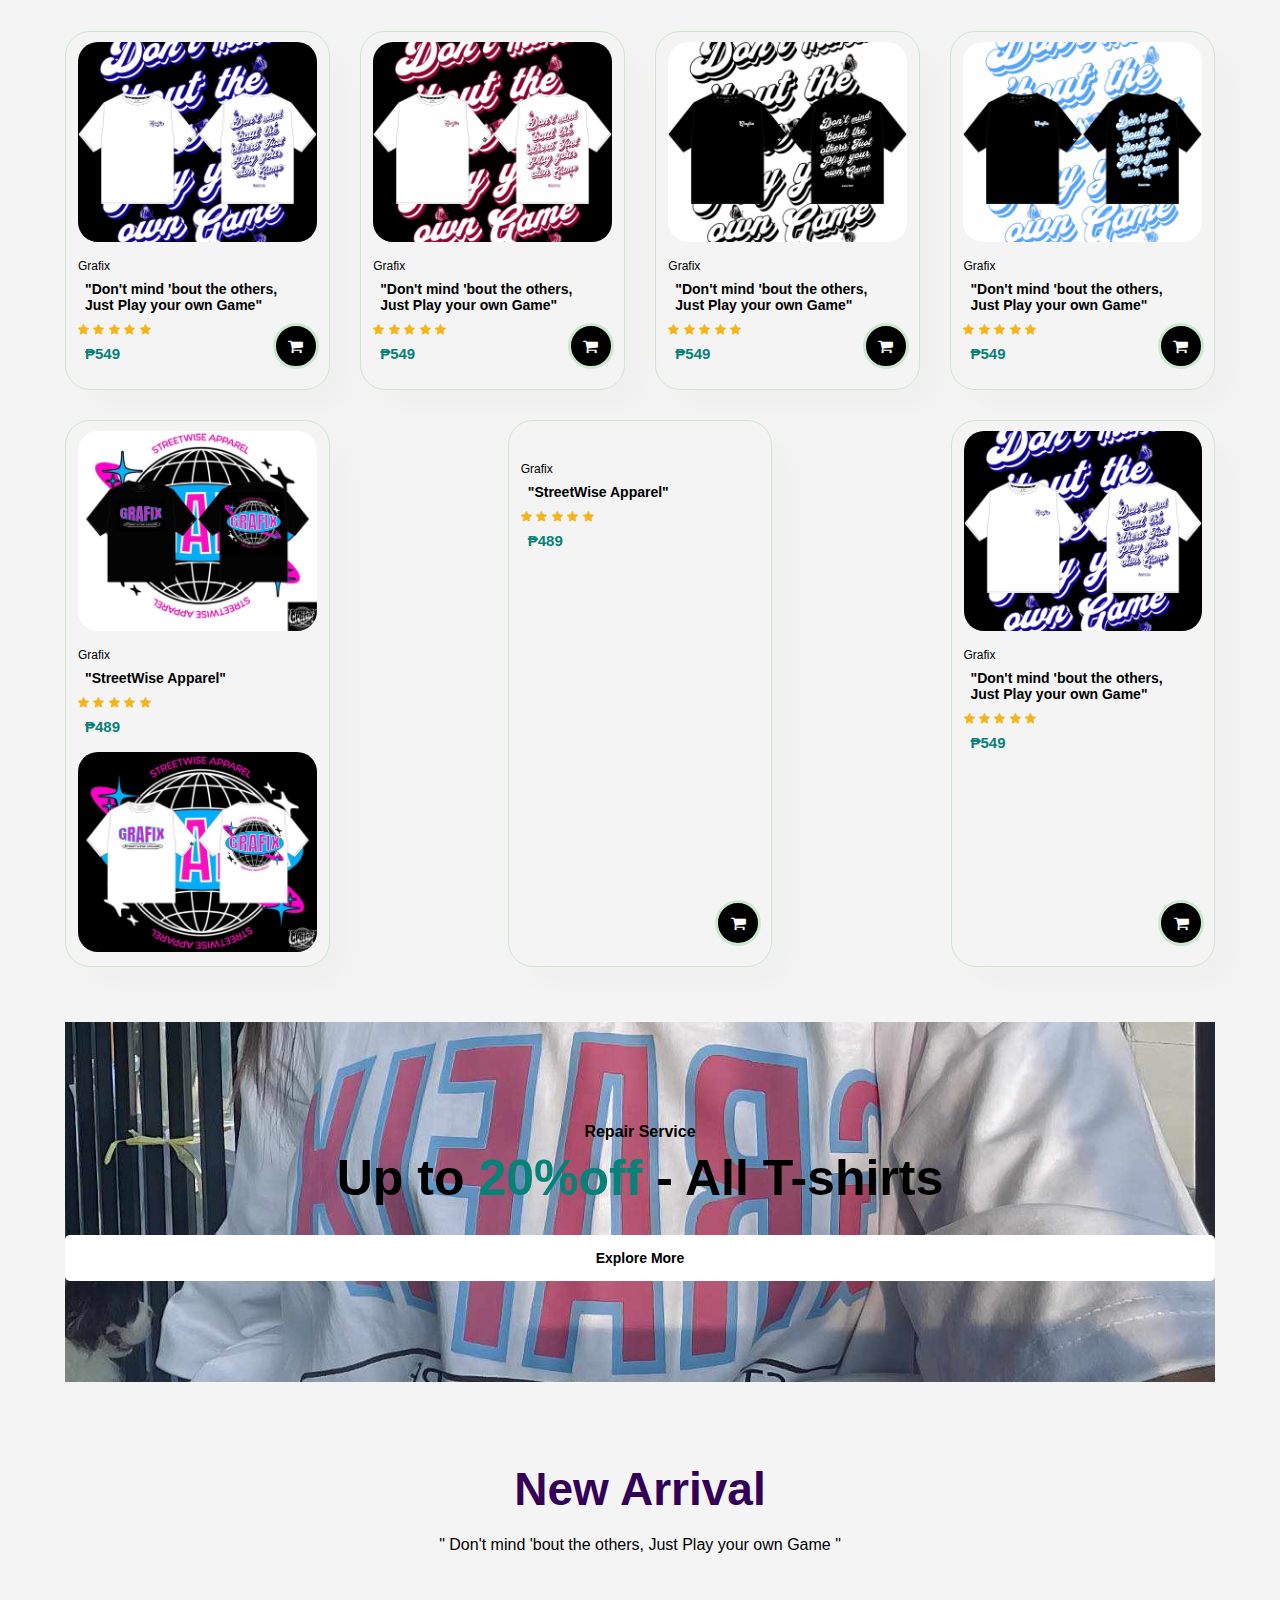
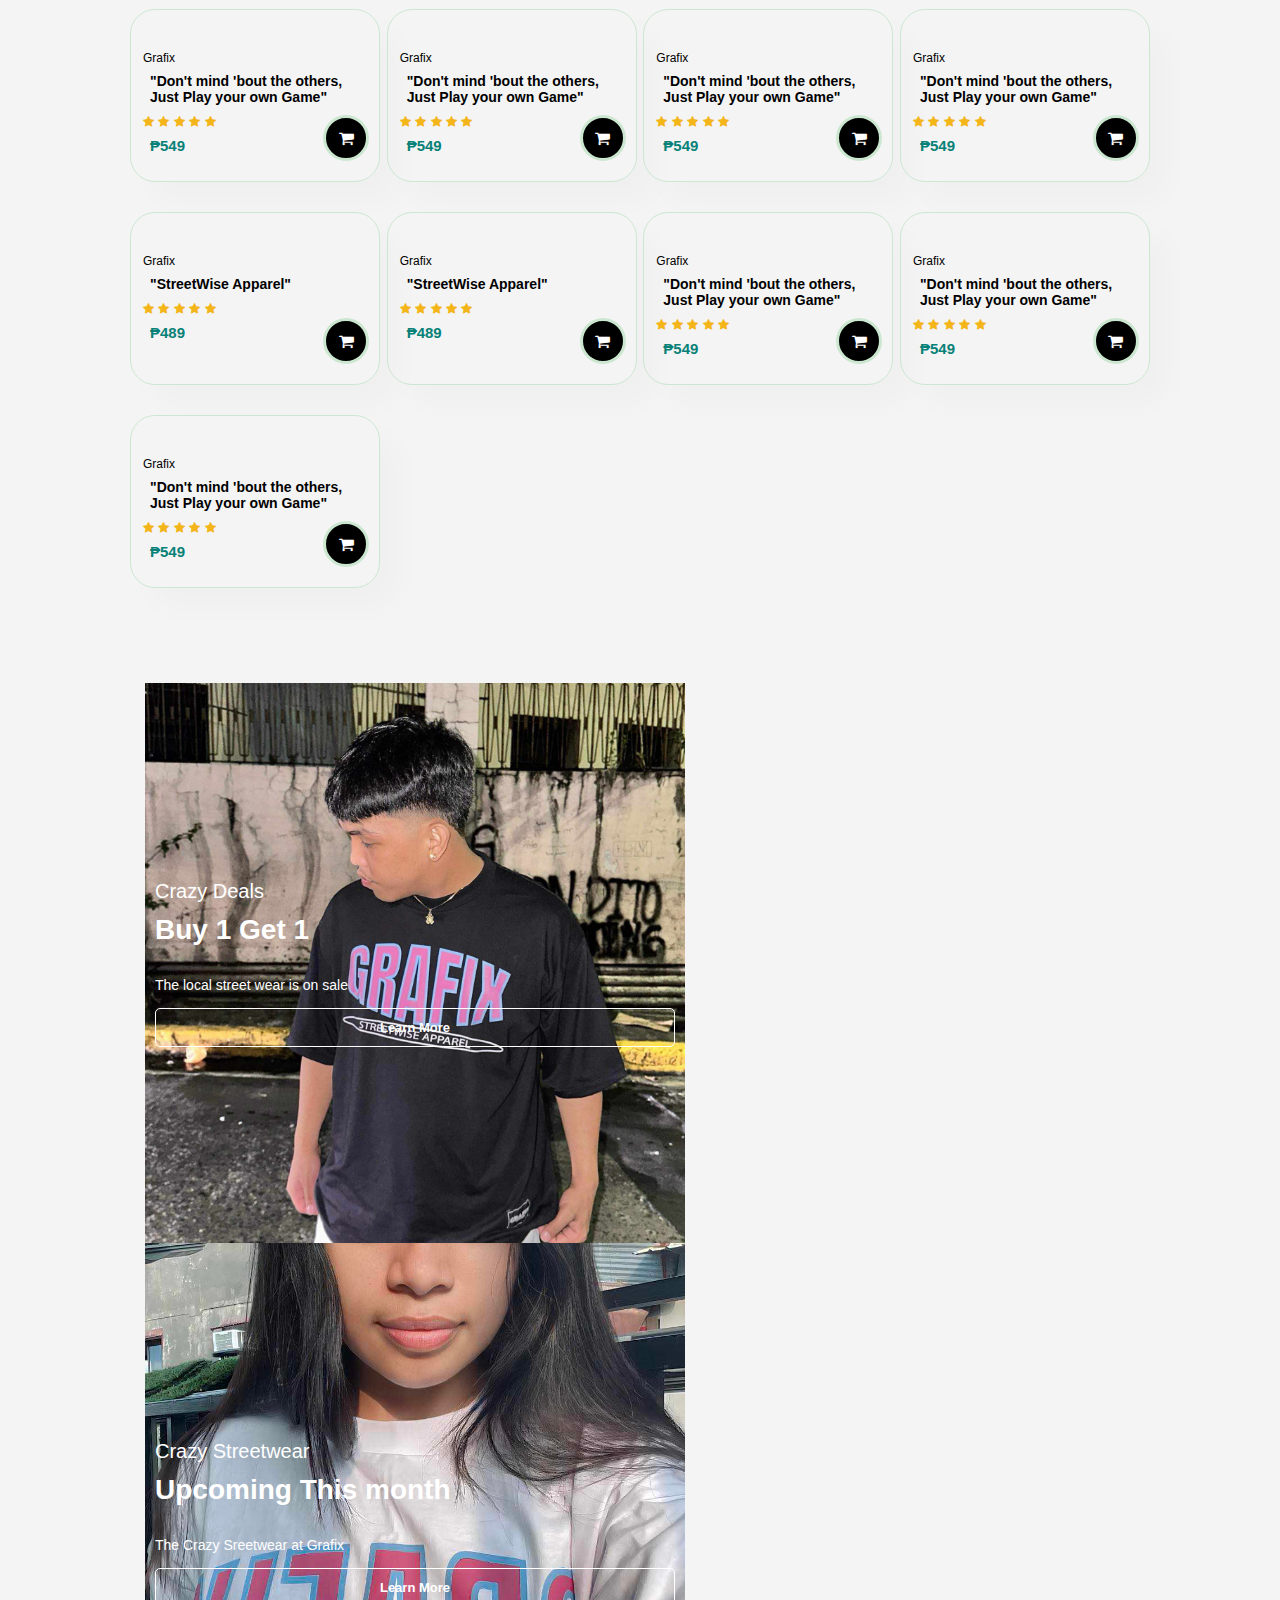
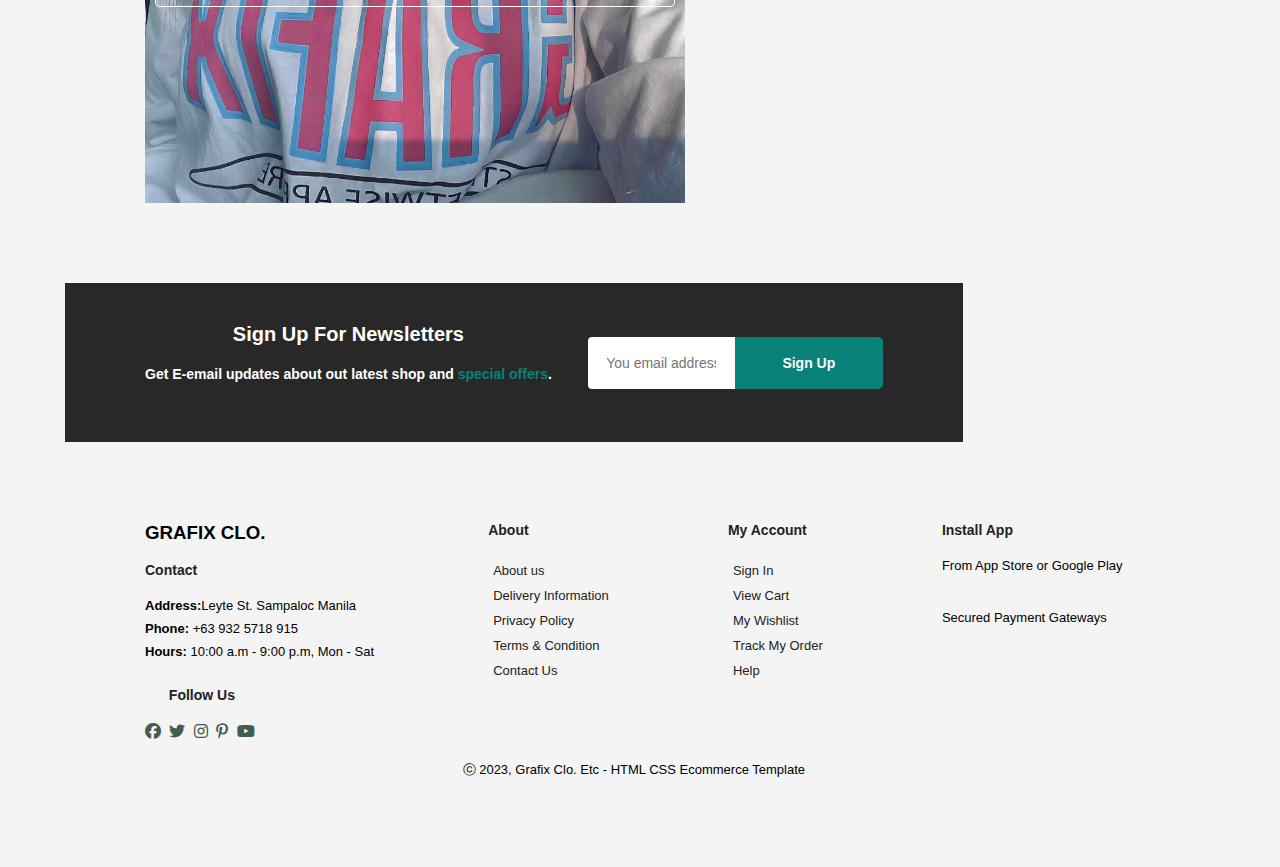
==== commit 38bb9eeb: "index.html" ====
--- a/index.html
+++ b/index.html
@@ -47,7 +47,7 @@
         <div class="pro-container">
             <div class="pro">
                 <a href="sproduct.html">
-                <img src="product/pro1.jpg" alt="">
+                <img src="pro1.jpg" alt="">
                 <div class="des">
                     <span>Grafix</span>
                     <h5>"Don't mind 'bout the others, Just Play your own Game"</h5>
@@ -64,7 +64,7 @@
             </div>
             <div class="pro">
                 <a href="sproduct2.html">
-                <a href="#"><img src="product/pro2.jpg" alt=""></a>
+                <a href="#"><img src="pro2.jpg" alt=""></a>
                 <div class="des">
                     <span>Grafix</span>
                     <h5>"Don't mind 'bout the others, Just Play your own Game"</h5>
@@ -81,7 +81,7 @@
             </div>
             <div class="pro">
                 <a href="sproduct3.html">
-                    <a href="#"><img src="product/pro3.jpg" alt=""></a>
+                    <a href="#"><img src="pro3.jpg" alt=""></a>
                 <div class="des">
                     <span>Grafix</span>
                     <h5>"Don't mind 'bout the others, Just Play your own Game"</h5>
@@ -98,7 +98,7 @@
             </div>
             <div class="pro">
                 <a href="sproduct4.html">
-                    <a href="#"><img src="product/pro4.jpg" alt=""></a>
+                    <a href="#"><img src="pro4.jpg" alt=""></a>
                 <div class="des">
                     <span>Grafix</span>
                     <h5>"Don't mind 'bout the others, Just Play your own Game"</h5>
@@ -115,7 +115,7 @@
             </div>
             <div class="pro">
                 <a href="sproduct5.html">
-                    <a href="#"><img src="product/pro5.jpg" alt=""></a>
+                    <a href="#"><img src="pro5.jpg" alt=""></a>
                 <div class="des">
                     <span>Grafix</span>
                     <h5>"StreetWise Apparel"</h5>
@@ -128,7 +128,7 @@
                     </div>
                     <h4>₱489</h4>
                 </div>
-                <a href="#"><img src="product/pro6.jpg" alt=""></a>
+                <a href="#"><img src="pro6.jpg" alt=""></a>
             </div>
             <div class="pro">
                 <a href="sproduct6.html">
@@ -149,7 +149,7 @@
             </div>
             <div class="pro">
                 <a href="sproduct.html">
-                <img src="product/pro1.jpg" alt="">
+                <img src="pro1.jpg" alt="">
                 <div class="des">
                     <span>Grafix</span>
                     <h5>"Don't mind 'bout the others, Just Play your own Game"</h5>
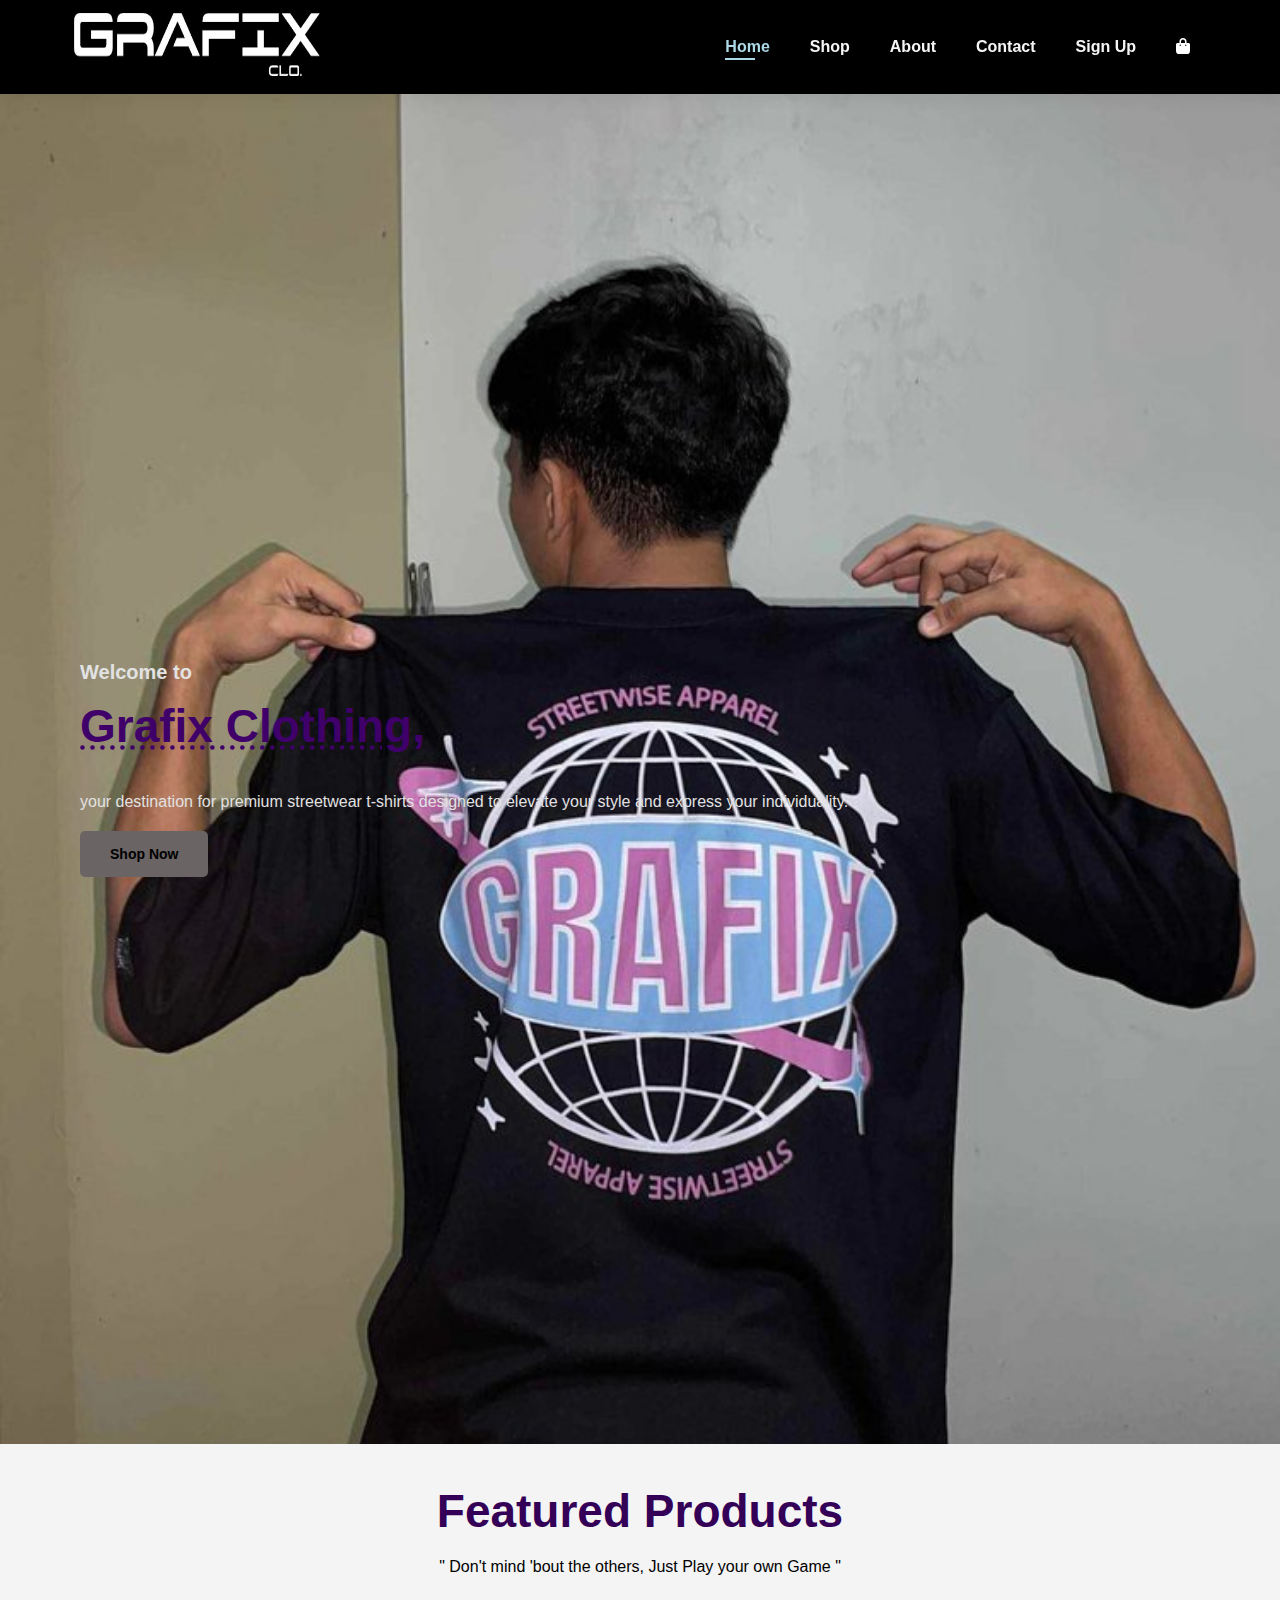
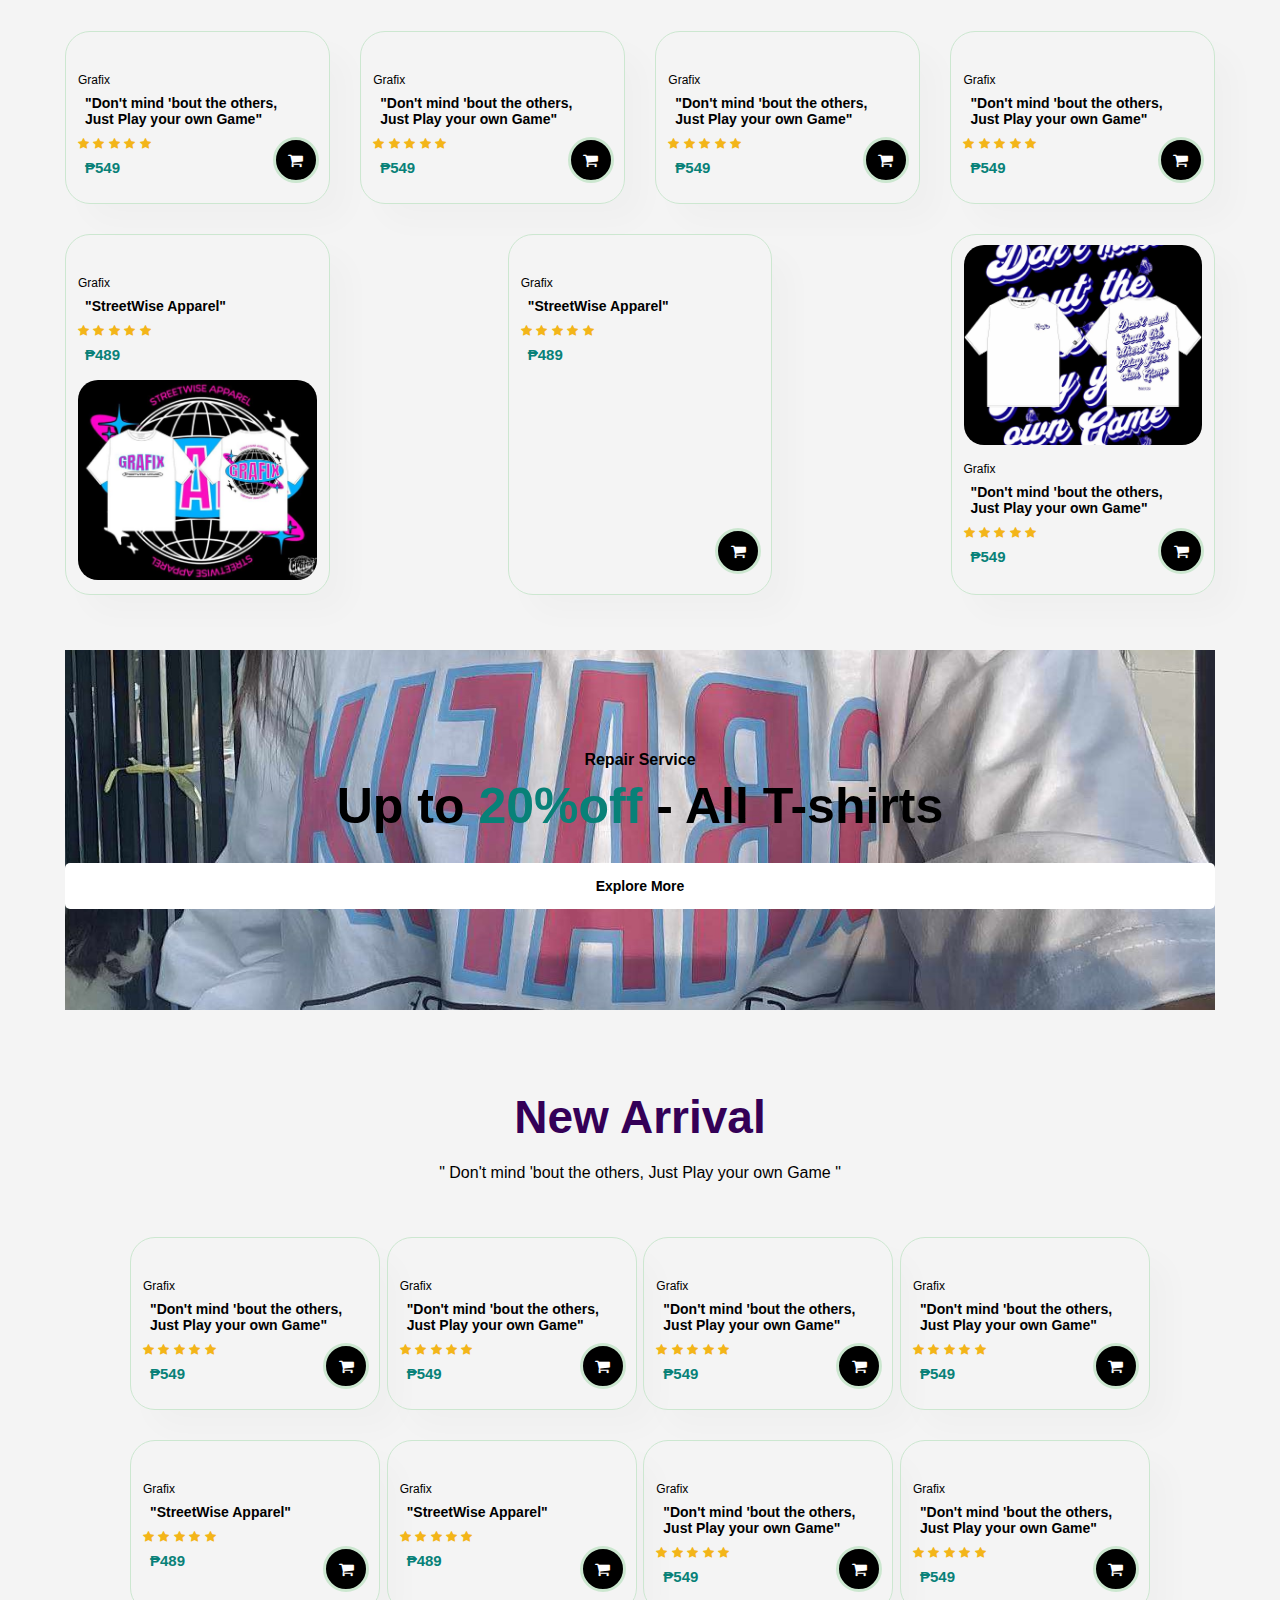
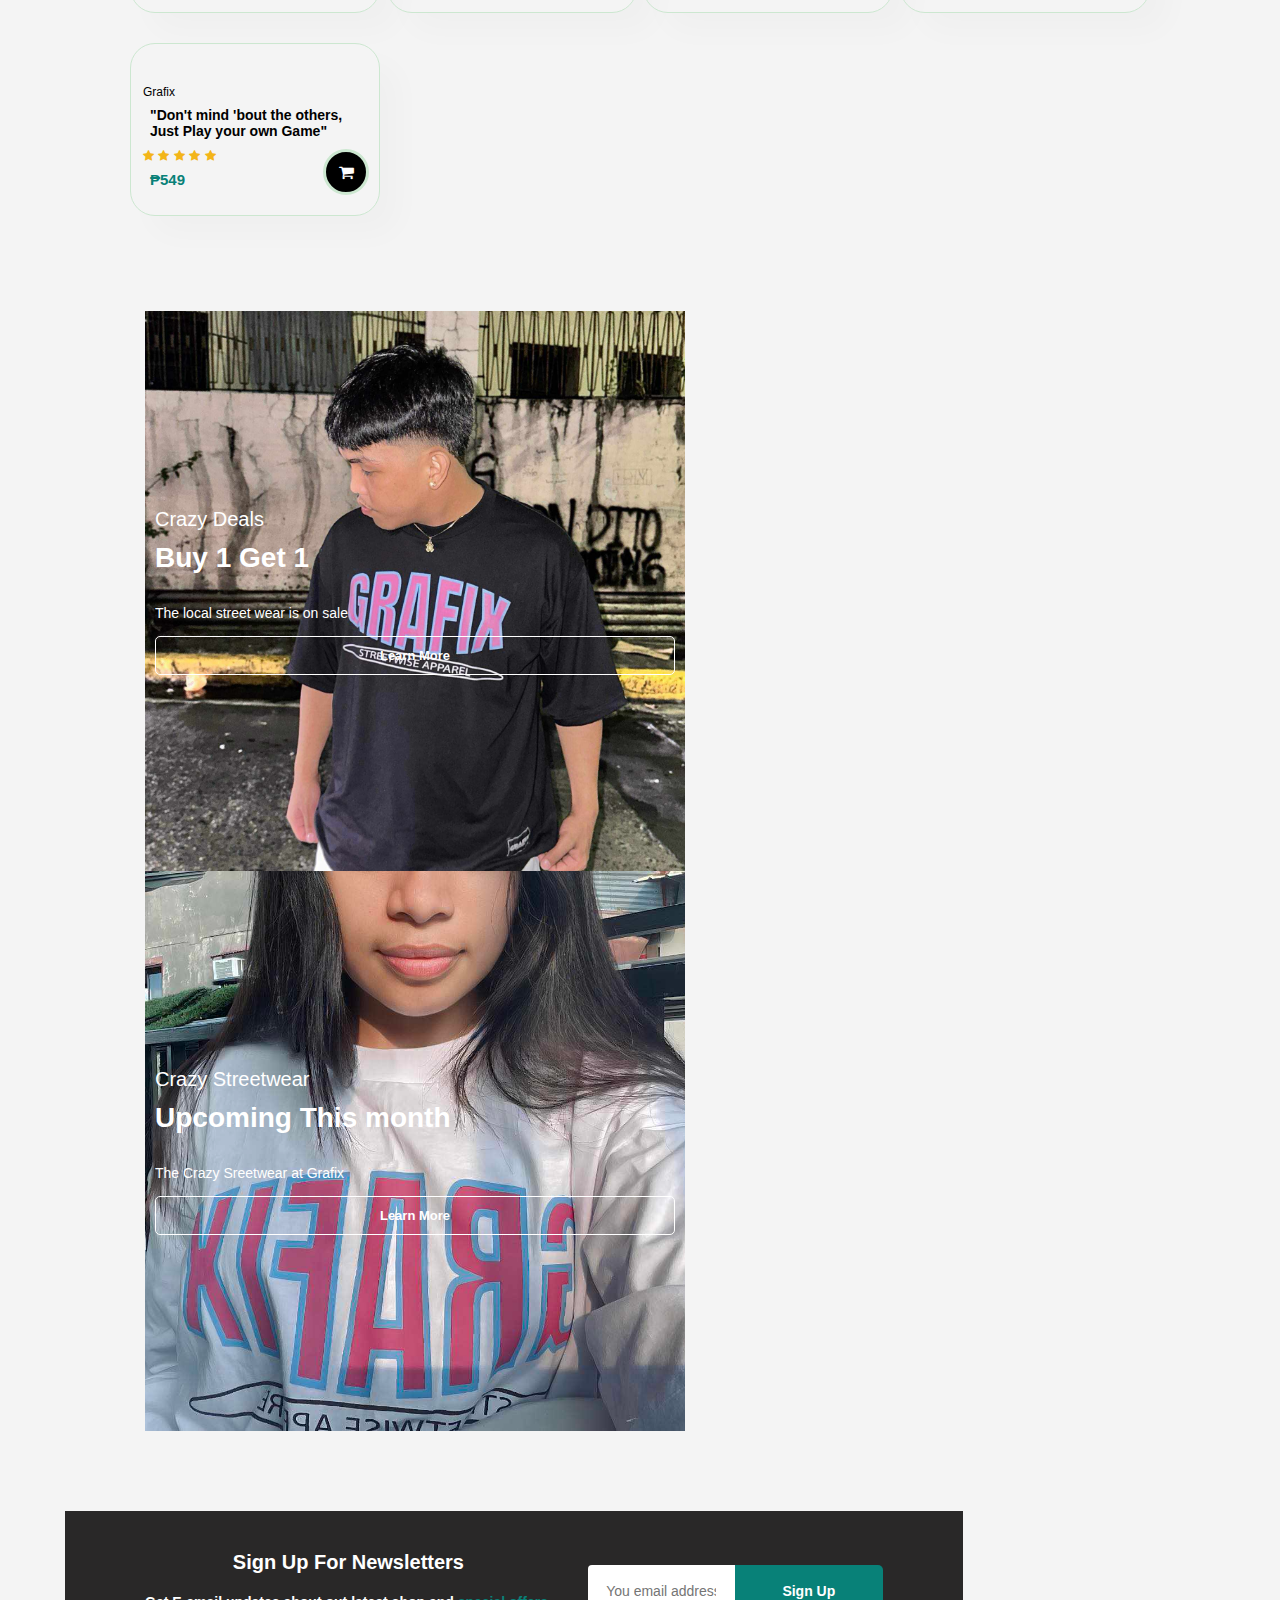
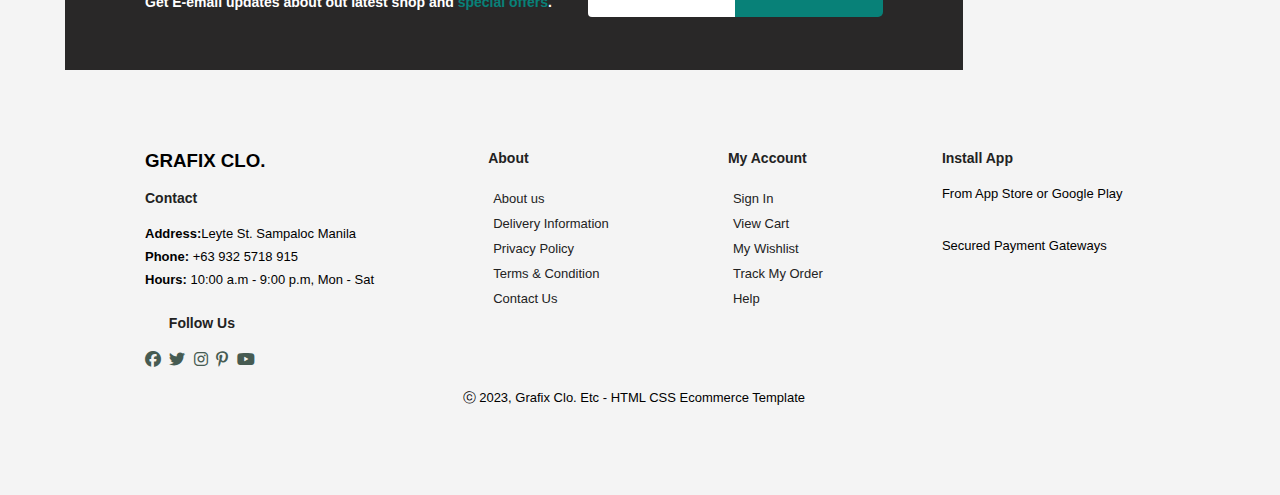
==== commit d8eca38f: "Add files via upload" ====
--- a/index.html
+++ b/index.html
@@ -47,7 +47,7 @@
         <div class="pro-container">
             <div class="pro">
                 <a href="sproduct.html">
-                <img src="pro1.jpg" alt="">
+                <img src="product/pro1.jpg" alt="">
                 <div class="des">
                     <span>Grafix</span>
                     <h5>"Don't mind 'bout the others, Just Play your own Game"</h5>
@@ -64,7 +64,7 @@
             </div>
             <div class="pro">
                 <a href="sproduct2.html">
-                <a href="#"><img src="pro2.jpg" alt=""></a>
+                <a href="#"><img src="product/pro2.jpg" alt=""></a>
                 <div class="des">
                     <span>Grafix</span>
                     <h5>"Don't mind 'bout the others, Just Play your own Game"</h5>
@@ -81,7 +81,7 @@
             </div>
             <div class="pro">
                 <a href="sproduct3.html">
-                    <a href="#"><img src="pro3.jpg" alt=""></a>
+                    <a href="#"><img src="product/pro3.jpg" alt=""></a>
                 <div class="des">
                     <span>Grafix</span>
                     <h5>"Don't mind 'bout the others, Just Play your own Game"</h5>
@@ -98,7 +98,7 @@
             </div>
             <div class="pro">
                 <a href="sproduct4.html">
-                    <a href="#"><img src="pro4.jpg" alt=""></a>
+                    <a href="#"><img src="product/pro4.jpg" alt=""></a>
                 <div class="des">
                     <span>Grafix</span>
                     <h5>"Don't mind 'bout the others, Just Play your own Game"</h5>
@@ -115,7 +115,7 @@
             </div>
             <div class="pro">
                 <a href="sproduct5.html">
-                    <a href="#"><img src="pro5.jpg" alt=""></a>
+                    <a href="#"><img src="product/pro5.jpg" alt=""></a>
                 <div class="des">
                     <span>Grafix</span>
                     <h5>"StreetWise Apparel"</h5>
@@ -407,4 +407,4 @@
 
     <script src="script.js"></script>
 </body>
-</html>
+</html>